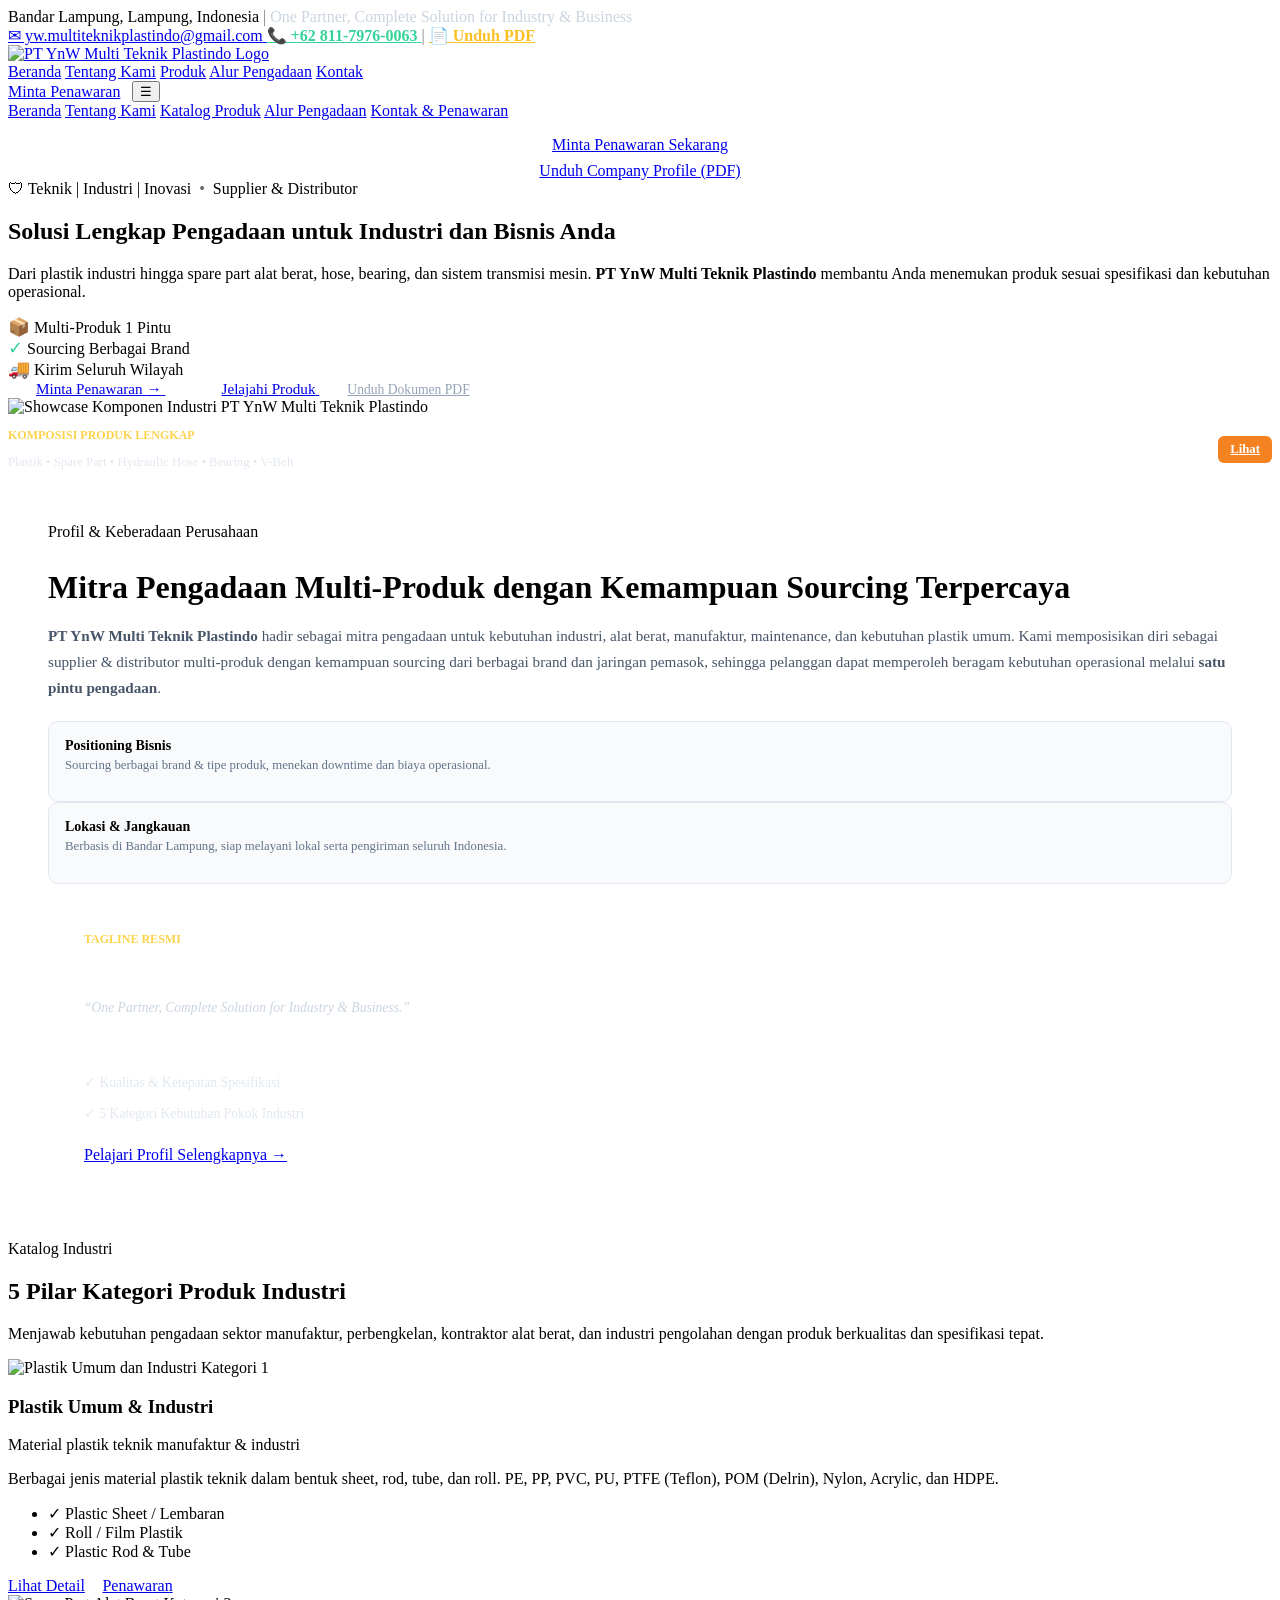
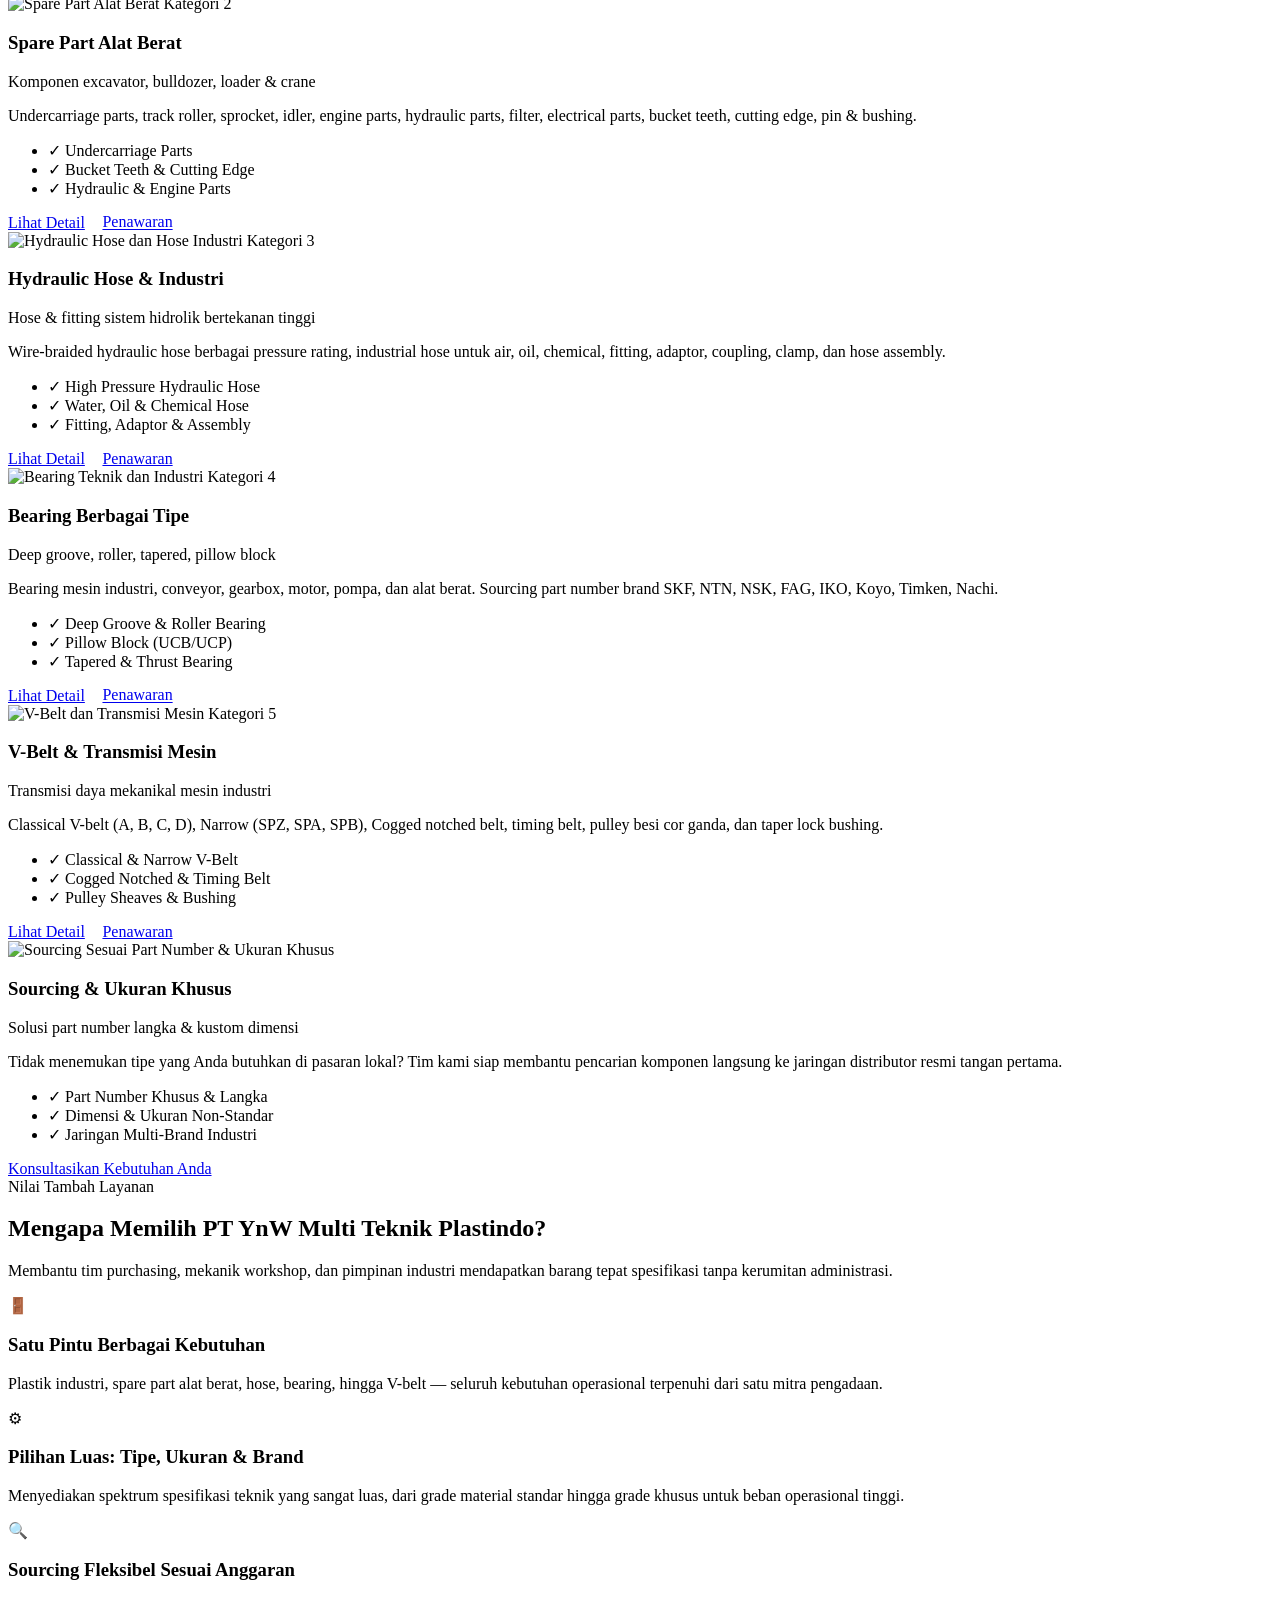
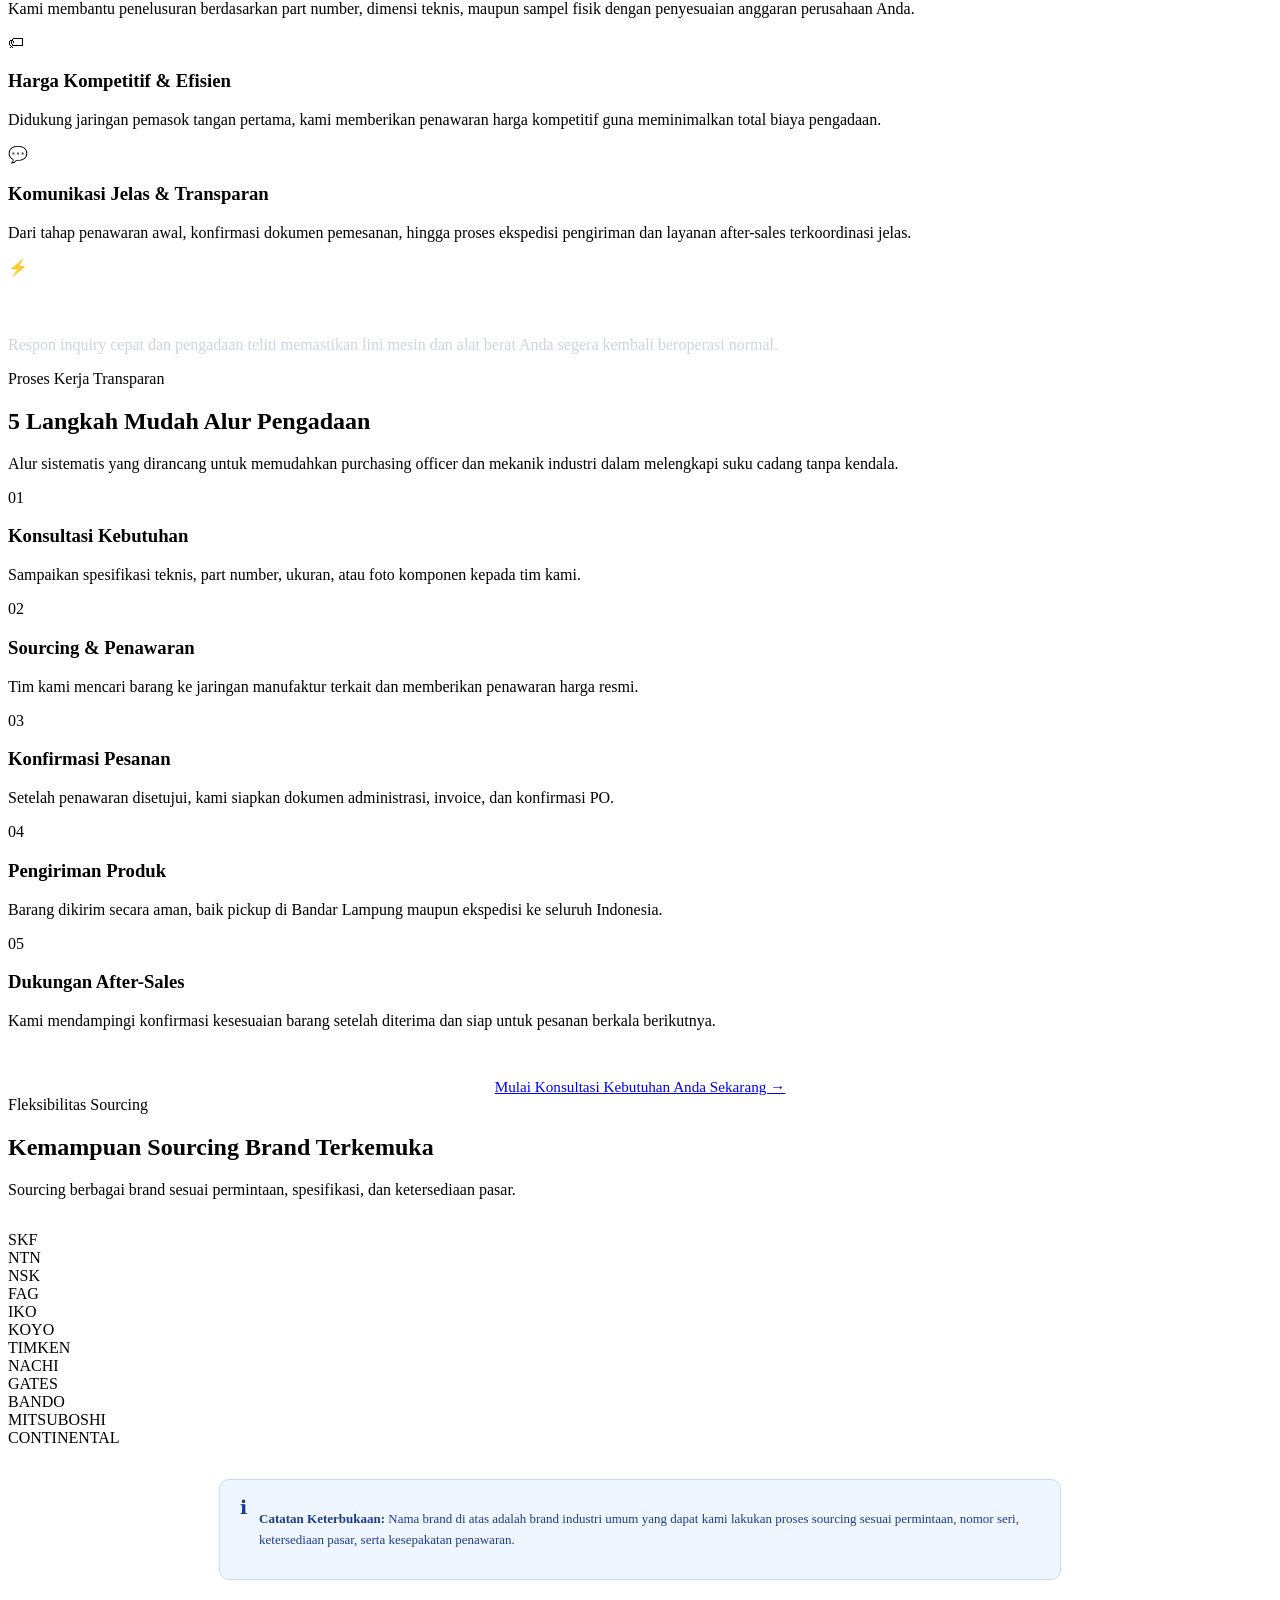
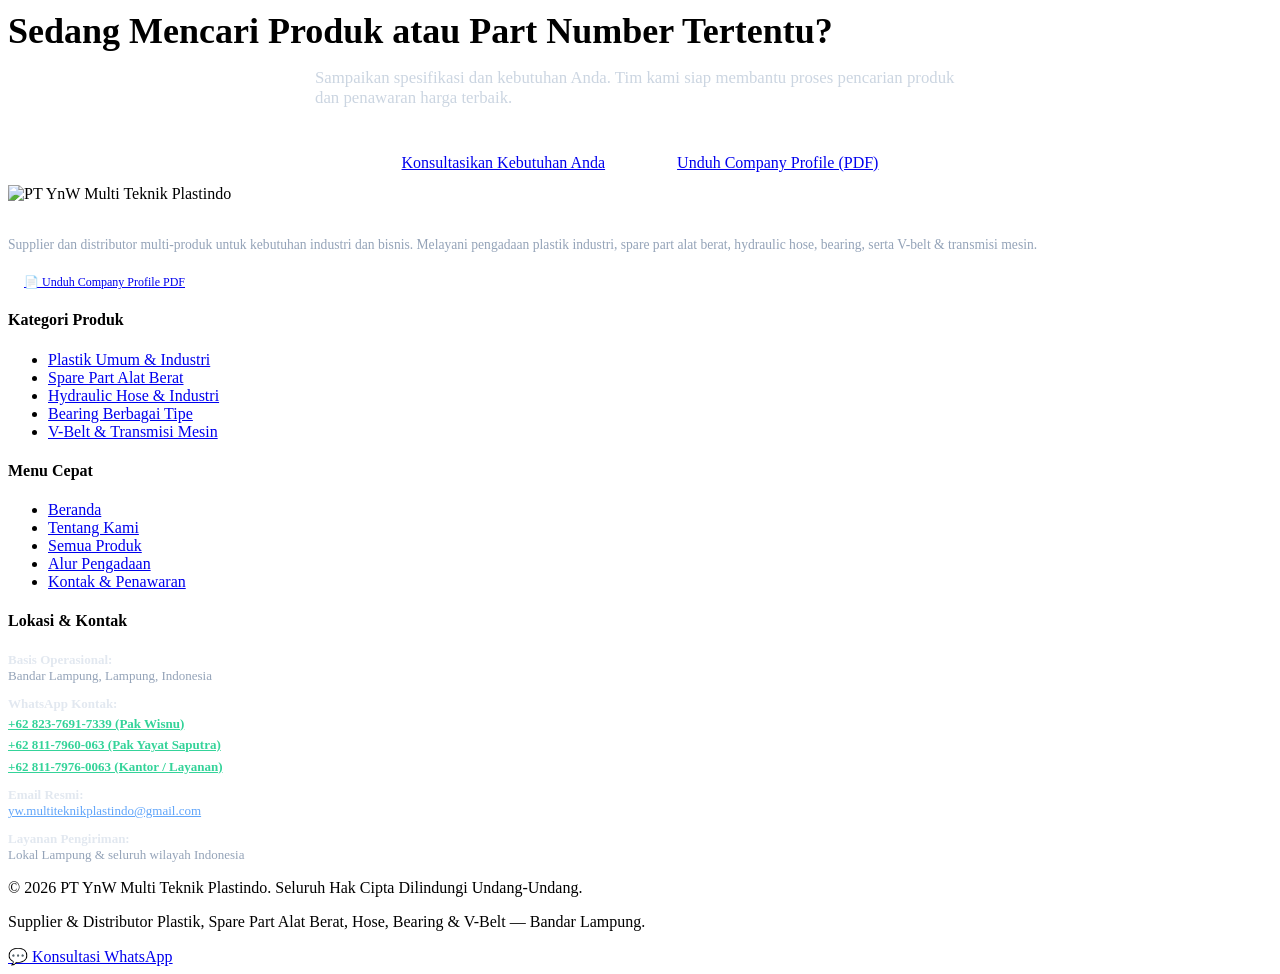
==== index.html @ d0133821 "Add files via upload" ====
<!DOCTYPE html>
<html lang="id">
<head>
  <meta charset="UTF-8">
  <meta name="viewport" content="width=device-width, initial-scale=1.0">
  <title>PT YnW Multi Teknik Plastindo | Supplier & Distributor Industri Bandar Lampung</title>
  <meta name="description" content="Supplier dan distributor terpercaya untuk plastik industri, spare part alat berat, hydraulic hose, bearing, dan V-belt transmisi mesin di Bandar Lampung, Lampung.">
  <meta name="keywords" content="Supplier industri Bandar Lampung, Distributor plastik industri Lampung, Supplier spare part alat berat, Hydraulic hose Lampung, Supplier bearing dan V-belt">
  
  <!-- Favicon -->
  <link rel="icon" href="favicon.ico" sizes="any">
  <link rel="icon" href="assets/images/icon.svg" type="image/svg+xml">
  <link rel="apple-touch-icon" href="assets/images/icon.png">
  
  <!-- Stylesheet -->
  <link rel="stylesheet" href="assets/css/styles.css">
</head>
<body>

  <!-- 1. Top Bar -->
  <div class="top-bar">
    <div class="container top-bar-content">
      <div class="top-bar-left">
        <span><span class="status-dot"></span>Bandar Lampung, Lampung, Indonesia</span>
        <span class="hide-sm" style="opacity: 0.5;">|</span>
        <span class="hide-sm" style="color: #CBD5E1;">One Partner, Complete Solution for Industry & Business</span>
      </div>
      <div class="top-bar-right">
        <a href="mailto:yw.multiteknikplastindo@gmail.com" class="top-link hide-sm">
          <span>✉ yw.multiteknikplastindo@gmail.com</span>
        </a>
        <a href="https://wa.me/6281179760063" target="_blank" rel="noopener noreferrer" class="top-link" style="color: #34D399; font-weight: 700;">
          <span>📞 +62 811-7976-0063</span>
        </a>
        <span style="opacity: 0.5;">|</span>
        <a href="company-profile.pdf" download class="top-link" style="color: #FBBF24; font-weight: 600;">
          <span>📄 Unduh PDF</span>
        </a>
      </div>
    </div>
  </div>

  <!-- 2. Main Header / Navigation -->
  <header class="header">
    <div class="container nav-content">
      <a href="index.html" class="nav-logo" aria-label="Beranda PT YnW Multi Teknik Plastindo">
        <img src="assets/images/logo.svg" alt="PT YnW Multi Teknik Plastindo Logo">
      </a>

      <nav class="nav-menu" aria-label="Navigasi Utama">
        <a href="index.html" class="nav-link active">Beranda</a>
        <a href="tentang-kami.html" class="nav-link">Tentang Kami</a>
        <a href="produk.html" class="nav-link">Produk</a>
        <a href="#alur-pengadaan" class="nav-link">Alur Pengadaan</a>
        <a href="kontak.html" class="nav-link">Kontak</a>
      </nav>

      <div style="display: flex; align-items: center; gap: 0.75rem;">
        <a href="kontak.html" class="btn-primary hide-sm">
          <span>Minta Penawaran</span>
        </a>
        <button id="hamburgerBtn" class="hamburger-btn" aria-label="Menu navigasi">
          ☰
        </button>
      </div>
    </div>

    <!-- Mobile Drawer -->
    <div id="mobileMenu" class="mobile-menu">
      <a href="index.html" class="mobile-nav-link">Beranda</a>
      <a href="tentang-kami.html" class="mobile-nav-link">Tentang Kami</a>
      <a href="produk.html" class="mobile-nav-link">Katalog Produk</a>
      <a href="#alur-pengadaan" class="mobile-nav-link">Alur Pengadaan</a>
      <a href="kontak.html" class="mobile-nav-link">Kontak & Penawaran</a>
      <div style="margin-top: 1rem; display: flex; flex-direction: column; gap: 0.5rem;">
        <a href="kontak.html" class="btn-primary" style="width: 100%; text-align: center;">Minta Penawaran Sekarang</a>
        <a href="company-profile.pdf" download class="btn-outline-dark" style="width: 100%; text-align: center;">Unduh Company Profile (PDF)</a>
      </div>
    </div>
  </header>

  <!-- 3. Hero Section -->
  <section class="hero">
    <div class="container hero-grid">
      <div>
        <div class="badge badge-amber">
          <span>🛡 Teknik | Industri | Inovasi</span>
          <span style="opacity: 0.6; margin: 0 4px;">•</span>
          <span>Supplier & Distributor</span>
        </div>

        <h1 class="hero-title">
          Solusi Lengkap Pengadaan untuk <span>Industri dan Bisnis</span> Anda
        </h1>

        <p class="hero-desc">
          Dari plastik industri hingga spare part alat berat, hose, bearing, dan sistem transmisi mesin. <strong>PT YnW Multi Teknik Plastindo</strong> membantu Anda menemukan produk sesuai spesifikasi dan kebutuhan operasional.
        </p>

        <div class="hero-features">
          <div class="feature-box">
            <span style="color: #F58220; font-size: 1.1rem;">📦</span>
            <span>Multi-Produk 1 Pintu</span>
          </div>
          <div class="feature-box">
            <span style="color: #34D399; font-size: 1.1rem;">✓</span>
            <span>Sourcing Berbagai Brand</span>
          </div>
          <div class="feature-box">
            <span style="color: #60A5FA; font-size: 1.1rem;">🚚</span>
            <span>Kirim Seluruh Wilayah</span>
          </div>
        </div>

        <div class="hero-btns">
          <a href="kontak.html" class="btn-primary" style="padding: 0.85rem 1.75rem; font-size: 0.95rem;">
            <span>Minta Penawaran</span>
            <span>→</span>
          </a>
          <a href="produk.html" class="btn-secondary" style="padding: 0.85rem 1.75rem; font-size: 0.95rem;">
            <span>Jelajahi Produk</span>
          </a>
          <a href="company-profile.pdf" download style="color: #94A3B8; font-size: 0.85rem; text-decoration: underline;">
            Unduh Dokumen PDF
          </a>
        </div>
      </div>

      <div>
        <div class="hero-image-box">
          <img src="assets/images/hero-composition.jpg" alt="Showcase Komponen Industri PT YnW Multi Teknik Plastindo">
          <div class="hero-caption">
            <div style="display: flex; justify-content: space-between; align-items: center;">
              <div>
                <p style="color: #FCD34D; font-size: 0.75rem; font-weight: 800; text-transform: uppercase;">Komposisi Produk Lengkap</p>
                <p style="color: #E2E8F0; font-size: 0.8rem; margin-top: 2px;">Plastik • Spare Part • Hydraulic Hose • Bearing • V-Belt</p>
              </div>
              <a href="produk.html" style="background-color: #F58220; color: #FFF; padding: 6px 12px; border-radius: 6px; font-weight: 700; font-size: 0.8rem;">Lihat</a>
            </div>
          </div>
        </div>
      </div>
    </div>
  </section>

  <!-- 4. Ringkasan Perusahaan -->
  <section class="section section-slate">
    <div class="container">
      <div style="background: #FFFFFF; border-radius: 16px; border: 1px solid var(--border-color); padding: 2.5rem; box-shadow: var(--shadow-sm);">
        <div class="grid-2" style="align-items: center;">
          <div>
            <div class="badge badge-blue" style="margin-bottom: 0.75rem;">
              <span>Profil & Keberadaan Perusahaan</span>
            </div>
            <h2 style="font-size: 2rem; font-weight: 800; color: var(--navy-main); line-height: 1.25; margin-bottom: 1rem;">
              Mitra Pengadaan Multi-Produk dengan Kemampuan Sourcing Terpercaya
            </h2>
            <p style="color: #475569; font-size: 0.95rem; line-height: 1.7; margin-bottom: 1.25rem;">
              <strong>PT YnW Multi Teknik Plastindo</strong> hadir sebagai mitra pengadaan untuk kebutuhan industri, alat berat, manufaktur, maintenance, dan kebutuhan plastik umum. Kami memposisikan diri sebagai supplier & distributor multi-produk dengan kemampuan sourcing dari berbagai brand dan jaringan pemasok, sehingga pelanggan dapat memperoleh beragam kebutuhan operasional melalui <strong>satu pintu pengadaan</strong>.
            </p>
            <div class="grid-2" style="gap: 1rem;">
              <div style="background: #F8FAFC; padding: 1rem; border-radius: 10px; border: 1px solid #E2E8F0;">
                <strong style="color: var(--navy-main); font-size: 0.875rem; display: block;">Positioning Bisnis</strong>
                <p style="font-size: 0.8rem; color: #64748B; margin-top: 4px;">Sourcing berbagai brand & tipe produk, menekan downtime dan biaya operasional.</p>
              </div>
              <div style="background: #F8FAFC; padding: 1rem; border-radius: 10px; border: 1px solid #E2E8F0;">
                <strong style="color: var(--navy-main); font-size: 0.875rem; display: block;">Lokasi & Jangkauan</strong>
                <p style="font-size: 0.8rem; color: #64748B; margin-top: 4px;">Berbasis di Bandar Lampung, siap melayani lokal serta pengiriman seluruh Indonesia.</p>
              </div>
            </div>
          </div>

          <div style="background: linear-gradient(135deg, var(--navy-main) 0%, var(--navy-dark) 100%); color: #FFFFFF; padding: 2.25rem; border-radius: 14px;">
            <p style="color: #FCD34D; font-size: 0.75rem; font-weight: 800; text-transform: uppercase;">Tagline Resmi</p>
            <h3 style="font-size: 1.5rem; font-weight: 900; margin: 0.5rem 0;">“Teknik | Industri | Inovasi”</h3>
            <p style="color: #CBD5E1; font-style: italic; font-size: 0.85rem; margin-bottom: 1.5rem;">“One Partner, Complete Solution for Industry & Business.”</p>
            
            <div style="border-top: 1px solid rgba(255,255,255,0.15); padding-top: 1.25rem; margin-bottom: 1.5rem;">
              <p style="font-size: 0.85rem; color: #E2E8F0; margin-bottom: 0.5rem;">✓ Kualitas & Ketepatan Spesifikasi</p>
              <p style="font-size: 0.85rem; color: #E2E8F0;">✓ 5 Kategori Kebutuhan Pokok Industri</p>
            </div>

            <a href="tentang-kami.html" class="btn-primary" style="width: 100%; text-align: center;">
              Pelajari Profil Selengkapnya →
            </a>
          </div>
        </div>
      </div>
    </div>
  </section>

  <!-- 5. 5 Kategori Produk -->
  <section class="section" id="kategori-produk">
    <div class="container">
      <div class="section-header">
        <div class="badge badge-orange">Katalog Industri</div>
        <h2 class="section-title">5 Pilar Kategori Produk Industri</h2>
        <p class="section-desc">
          Menjawab kebutuhan pengadaan sektor manufaktur, perbengkelan, kontraktor alat berat, dan industri pengolahan dengan produk berkualitas dan spesifikasi tepat.
        </p>
      </div>

      <div class="grid-3">
        <!-- 1. Plastik Industri -->
        <div class="product-card">
          <div>
            <div class="product-img">
              <img src="assets/images/plastik.png" alt="Plastik Umum dan Industri">
              <span class="product-badge">Kategori 1</span>
            </div>
            <div class="product-body">
              <h3 class="product-name">Plastik Umum & Industri</h3>
              <p class="product-tagline">Material plastik teknik manufaktur & industri</p>
              <p class="product-desc">Berbagai jenis material plastik teknik dalam bentuk sheet, rod, tube, dan roll. PE, PP, PVC, PU, PTFE (Teflon), POM (Delrin), Nylon, Acrylic, dan HDPE.</p>
              <ul class="product-list">
                <li><span>✓</span> Plastic Sheet / Lembaran</li>
                <li><span>✓</span> Roll / Film Plastik</li>
                <li><span>✓</span> Plastic Rod & Tube</li>
              </ul>
            </div>
          </div>
          <div class="product-footer">
            <a href="produk-plastik.html" class="btn-navy" style="flex: 1;">Lihat Detail</a>
            <a href="kontak.html?kategori=plastik" class="btn-primary" style="padding: 0.65rem 0.85rem;">Penawaran</a>
          </div>
        </div>

        <!-- 2. Spare Part Alat Berat -->
        <div class="product-card">
          <div>
            <div class="product-img">
              <img src="assets/images/spare-part.png" alt="Spare Part Alat Berat">
              <span class="product-badge">Kategori 2</span>
            </div>
            <div class="product-body">
              <h3 class="product-name">Spare Part Alat Berat</h3>
              <p class="product-tagline">Komponen excavator, bulldozer, loader & crane</p>
              <p class="product-desc">Undercarriage parts, track roller, sprocket, idler, engine parts, hydraulic parts, filter, electrical parts, bucket teeth, cutting edge, pin & bushing.</p>
              <ul class="product-list">
                <li><span>✓</span> Undercarriage Parts</li>
                <li><span>✓</span> Bucket Teeth & Cutting Edge</li>
                <li><span>✓</span> Hydraulic & Engine Parts</li>
              </ul>
            </div>
          </div>
          <div class="product-footer">
            <a href="produk-spare-part.html" class="btn-navy" style="flex: 1;">Lihat Detail</a>
            <a href="kontak.html?kategori=spare-part" class="btn-primary" style="padding: 0.65rem 0.85rem;">Penawaran</a>
          </div>
        </div>

        <!-- 3. Hydraulic Hose & Hose Industri -->
        <div class="product-card">
          <div>
            <div class="product-img">
              <img src="assets/images/hydraulic-hose.png" alt="Hydraulic Hose dan Hose Industri">
              <span class="product-badge">Kategori 3</span>
            </div>
            <div class="product-body">
              <h3 class="product-name">Hydraulic Hose & Industri</h3>
              <p class="product-tagline">Hose & fitting sistem hidrolik bertekanan tinggi</p>
              <p class="product-desc">Wire-braided hydraulic hose berbagai pressure rating, industrial hose untuk air, oil, chemical, fitting, adaptor, coupling, clamp, dan hose assembly.</p>
              <ul class="product-list">
                <li><span>✓</span> High Pressure Hydraulic Hose</li>
                <li><span>✓</span> Water, Oil & Chemical Hose</li>
                <li><span>✓</span> Fitting, Adaptor & Assembly</li>
              </ul>
            </div>
          </div>
          <div class="product-footer">
            <a href="produk-hydraulic-hose.html" class="btn-navy" style="flex: 1;">Lihat Detail</a>
            <a href="kontak.html?kategori=hydraulic-hose" class="btn-primary" style="padding: 0.65rem 0.85rem;">Penawaran</a>
          </div>
        </div>

        <!-- 4. Bearing -->
        <div class="product-card">
          <div>
            <div class="product-img">
              <img src="assets/images/bearing.png" alt="Bearing Teknik dan Industri">
              <span class="product-badge">Kategori 4</span>
            </div>
            <div class="product-body">
              <h3 class="product-name">Bearing Berbagai Tipe</h3>
              <p class="product-tagline">Deep groove, roller, tapered, pillow block</p>
              <p class="product-desc">Bearing mesin industri, conveyor, gearbox, motor, pompa, dan alat berat. Sourcing part number brand SKF, NTN, NSK, FAG, IKO, Koyo, Timken, Nachi.</p>
              <ul class="product-list">
                <li><span>✓</span> Deep Groove & Roller Bearing</li>
                <li><span>✓</span> Pillow Block (UCB/UCP)</li>
                <li><span>✓</span> Tapered & Thrust Bearing</li>
              </ul>
            </div>
          </div>
          <div class="product-footer">
            <a href="produk-bearing.html" class="btn-navy" style="flex: 1;">Lihat Detail</a>
            <a href="kontak.html?kategori=bearing" class="btn-primary" style="padding: 0.65rem 0.85rem;">Penawaran</a>
          </div>
        </div>

        <!-- 5. V-Belt & Transmisi Mesin -->
        <div class="product-card">
          <div>
            <div class="product-img">
              <img src="assets/images/v-belt.png" alt="V-Belt dan Transmisi Mesin">
              <span class="product-badge">Kategori 5</span>
            </div>
            <div class="product-body">
              <h3 class="product-name">V-Belt & Transmisi Mesin</h3>
              <p class="product-tagline">Transmisi daya mekanikal mesin industri</p>
              <p class="product-desc">Classical V-belt (A, B, C, D), Narrow (SPZ, SPA, SPB), Cogged notched belt, timing belt, pulley besi cor ganda, dan taper lock bushing.</p>
              <ul class="product-list">
                <li><span>✓</span> Classical & Narrow V-Belt</li>
                <li><span>✓</span> Cogged Notched & Timing Belt</li>
                <li><span>✓</span> Pulley Sheaves & Bushing</li>
              </ul>
            </div>
          </div>
          <div class="product-footer">
            <a href="produk-v-belt.html" class="btn-navy" style="flex: 1;">Lihat Detail</a>
            <a href="kontak.html?kategori=v-belt" class="btn-primary" style="padding: 0.65rem 0.85rem;">Penawaran</a>
          </div>
        </div>

        <!-- 6. Layanan Khusus: Sourcing & Custom Order -->
        <div class="product-card" style="border: 2px solid var(--orange-main);">
          <div>
            <div class="product-img">
              <img src="assets/images/hero-composition.jpg" alt="Sourcing Sesuai Part Number & Ukuran Khusus">
              <span class="product-badge" style="background-color: var(--orange-main); color: #FFFFFF;">Layanan Khusus</span>
            </div>
            <div class="product-body">
              <h3 class="product-name">Sourcing & Ukuran Khusus</h3>
              <p class="product-tagline">Solusi part number langka & kustom dimensi</p>
              <p class="product-desc">Tidak menemukan tipe yang Anda butuhkan di pasaran lokal? Tim kami siap membantu pencarian komponen langsung ke jaringan distributor resmi tangan pertama.</p>
              <ul class="product-list">
                <li><span>✓</span> Part Number Khusus & Langka</li>
                <li><span>✓</span> Dimensi & Ukuran Non-Standar</li>
                <li><span>✓</span> Jaringan Multi-Brand Industri</li>
              </ul>
            </div>
          </div>
          <div class="product-footer">
            <a href="kontak.html" class="btn-primary" style="flex: 1; text-align: center; justify-content: center;">Konsultasikan Kebutuhan Anda</a>
          </div>
        </div>
      </div>
    </div>
  </section>

  <!-- 6. Mengapa Memilih Kami -->
  <section class="section section-slate" id="keunggulan">
    <div class="container">
      <div class="section-header">
        <div class="badge badge-blue">Nilai Tambah Layanan</div>
        <h2 class="section-title">Mengapa Memilih PT YnW Multi Teknik Plastindo?</h2>
        <p class="section-desc">Membantu tim purchasing, mekanik workshop, dan pimpinan industri mendapatkan barang tepat spesifikasi tanpa kerumitan administrasi.</p>
      </div>

      <div class="grid-3">
        <div class="adv-card">
          <div class="adv-icon">🚪</div>
          <h3 class="adv-title">Satu Pintu Berbagai Kebutuhan</h3>
          <p class="adv-desc">Plastik industri, spare part alat berat, hose, bearing, hingga V-belt — seluruh kebutuhan operasional terpenuhi dari satu mitra pengadaan.</p>
        </div>

        <div class="adv-card">
          <div class="adv-icon">⚙</div>
          <h3 class="adv-title">Pilihan Luas: Tipe, Ukuran & Brand</h3>
          <p class="adv-desc">Menyediakan spektrum spesifikasi teknik yang sangat luas, dari grade material standar hingga grade khusus untuk beban operasional tinggi.</p>
        </div>

        <div class="adv-card">
          <div class="adv-icon">🔍</div>
          <h3 class="adv-title">Sourcing Fleksibel Sesuai Anggaran</h3>
          <p class="adv-desc">Kami membantu penelusuran berdasarkan part number, dimensi teknis, maupun sampel fisik dengan penyesuaian anggaran perusahaan Anda.</p>
        </div>

        <div class="adv-card">
          <div class="adv-icon">🏷</div>
          <h3 class="adv-title">Harga Kompetitif & Efisien</h3>
          <p class="adv-desc">Didukung jaringan pemasok tangan pertama, kami memberikan penawaran harga kompetitif guna meminimalkan total biaya pengadaan.</p>
        </div>

        <div class="adv-card">
          <div class="adv-icon">💬</div>
          <h3 class="adv-title">Komunikasi Jelas & Transparan</h3>
          <p class="adv-desc">Dari tahap penawaran awal, konfirmasi dokumen pemesanan, hingga proses ekspedisi pengiriman dan layanan after-sales terkoordinasi jelas.</p>
        </div>

        <div class="adv-card" style="background: var(--navy-main); color: #FFF;">
          <div class="adv-icon" style="background: rgba(255,255,255,0.15); color: #FCD34D;">⚡</div>
          <h3 class="adv-title" style="color: #FFF;">Menekan Downtime Mesin</h3>
          <p class="adv-desc" style="color: #CBD5E1;">Respon inquiry cepat dan pengadaan teliti memastikan lini mesin dan alat berat Anda segera kembali beroperasi normal.</p>
        </div>
      </div>
    </div>
  </section>

  <!-- 7. Alur Pengadaan -->
  <section class="section" id="alur-pengadaan">
    <div class="container">
      <div class="section-header">
        <div class="badge badge-amber">Proses Kerja Transparan</div>
        <h2 class="section-title">5 Langkah Mudah Alur Pengadaan</h2>
        <p class="section-desc">Alur sistematis yang dirancang untuk memudahkan purchasing officer dan mekanik industri dalam melengkapi suku cadang tanpa kendala.</p>
      </div>

      <div class="grid-5">
        <div class="step-card">
          <div class="step-num">01</div>
          <h3 class="step-title">Konsultasi Kebutuhan</h3>
          <p class="step-desc">Sampaikan spesifikasi teknis, part number, ukuran, atau foto komponen kepada tim kami.</p>
        </div>

        <div class="step-card">
          <div class="step-num">02</div>
          <h3 class="step-title">Sourcing & Penawaran</h3>
          <p class="step-desc">Tim kami mencari barang ke jaringan manufaktur terkait dan memberikan penawaran harga resmi.</p>
        </div>

        <div class="step-card">
          <div class="step-num">03</div>
          <h3 class="step-title">Konfirmasi Pesanan</h3>
          <p class="step-desc">Setelah penawaran disetujui, kami siapkan dokumen administrasi, invoice, dan konfirmasi PO.</p>
        </div>

        <div class="step-card">
          <div class="step-num">04</div>
          <h3 class="step-title">Pengiriman Produk</h3>
          <p class="step-desc">Barang dikirim secara aman, baik pickup di Bandar Lampung maupun ekspedisi ke seluruh Indonesia.</p>
        </div>

        <div class="step-card">
          <div class="step-num">05</div>
          <h3 class="step-title">Dukungan After-Sales</h3>
          <p class="step-desc">Kami mendampingi konfirmasi kesesuaian barang setelah diterima dan siap untuk pesanan berkala berikutnya.</p>
        </div>
      </div>

      <div style="text-align: center; margin-top: 3rem;">
        <a href="kontak.html" class="btn-navy" style="padding: 0.85rem 1.75rem; font-size: 0.95rem;">
          Mulai Konsultasi Kebutuhan Anda Sekarang →
        </a>
      </div>
    </div>
  </section>

  <!-- 8. Brand Sourcing Section -->
  <section class="section section-slate">
    <div class="container">
      <div class="section-header" style="margin-bottom: 2rem;">
        <div class="badge badge-orange">Fleksibilitas Sourcing</div>
        <h2 class="section-title">Kemampuan Sourcing Brand Terkemuka</h2>
        <p class="section-desc">Sourcing berbagai brand sesuai permintaan, spesifikasi, dan ketersediaan pasar.</p>
      </div>

      <div class="grid-6">
        <div class="brand-badge">SKF</div>
        <div class="brand-badge">NTN</div>
        <div class="brand-badge">NSK</div>
        <div class="brand-badge">FAG</div>
        <div class="brand-badge">IKO</div>
        <div class="brand-badge">KOYO</div>
        <div class="brand-badge">TIMKEN</div>
        <div class="brand-badge">NACHI</div>
        <div class="brand-badge">GATES</div>
        <div class="brand-badge">BANDO</div>
        <div class="brand-badge">MITSUBOSHI</div>
        <div class="brand-badge">CONTINENTAL</div>
      </div>

      <div style="max-width: 800px; margin: 2rem auto 0 auto; background: #EFF6FF; border: 1px solid #BFDBFE; padding: 1rem 1.25rem; border-radius: 10px; font-size: 0.8125rem; color: #1E3A8A; display: flex; gap: 0.75rem; align-items: flex-start;">
        <span style="font-size: 1.2rem;">ℹ</span>
        <p style="line-height: 1.6;"><strong>Catatan Keterbukaan:</strong> Nama brand di atas adalah brand industri umum yang dapat kami lakukan proses sourcing sesuai permintaan, nomor seri, ketersediaan pasar, serta kesepakatan penawaran.</p>
      </div>
    </div>
  </section>

  <!-- 9. CTA Penutup -->
  <section class="section">
    <div class="container">
      <div class="cta-banner">
        <h2 style="font-size: 2.25rem; font-weight: 800; margin-bottom: 1rem;">Sedang Mencari Produk atau Part Number Tertentu?</h2>
        <p style="font-size: 1.05rem; color: #CBD5E1; max-width: 650px; margin: 0 auto 2rem auto;">
          Sampaikan spesifikasi dan kebutuhan Anda. Tim kami siap membantu proses pencarian produk dan penawaran harga terbaik.
        </p>
        <div style="display: flex; justify-content: center; gap: 1rem; flex-wrap: wrap;">
          <a href="kontak.html" class="btn-primary" style="padding: 0.85rem 1.75rem;">Konsultasikan Kebutuhan Anda</a>
          <a href="company-profile.pdf" download class="btn-secondary" style="padding: 0.85rem 1.75rem;">Unduh Company Profile (PDF)</a>
        </div>
      </div>
    </div>
  </section>

  <!-- 10. Footer -->
  <footer class="footer">
    <div class="container">
      <div class="footer-grid">
        <div>
          <img src="assets/images/logo-white.svg" alt="PT YnW Multi Teknik Plastindo" style="height: 42px; margin-bottom: 1rem;">
          <p style="font-size: 0.85rem; color: #94A3B8; line-height: 1.7; margin-bottom: 1rem;">
            Supplier dan distributor multi-produk untuk kebutuhan industri dan bisnis. Melayani pengadaan plastik industri, spare part alat berat, hydraulic hose, bearing, serta V-belt & transmisi mesin.
          </p>
          <a href="company-profile.pdf" download class="btn-secondary" style="font-size: 0.75rem; padding: 0.5rem 1rem;">
            📄 Unduh Company Profile PDF
          </a>
        </div>

        <div>
          <h4 class="footer-col-title">Kategori Produk</h4>
          <ul class="footer-links">
            <li><a href="produk-plastik.html">Plastik Umum & Industri</a></li>
            <li><a href="produk-spare-part.html">Spare Part Alat Berat</a></li>
            <li><a href="produk-hydraulic-hose.html">Hydraulic Hose & Industri</a></li>
            <li><a href="produk-bearing.html">Bearing Berbagai Tipe</a></li>
            <li><a href="produk-v-belt.html">V-Belt & Transmisi Mesin</a></li>
          </ul>
        </div>

        <div>
          <h4 class="footer-col-title">Menu Cepat</h4>
          <ul class="footer-links">
            <li><a href="index.html">Beranda</a></li>
            <li><a href="tentang-kami.html">Tentang Kami</a></li>
            <li><a href="produk.html">Semua Produk</a></li>
            <li><a href="#alur-pengadaan">Alur Pengadaan</a></li>
            <li><a href="kontak.html">Kontak & Penawaran</a></li>
          </ul>
        </div>

        <div>
          <h4 class="footer-col-title">Lokasi & Kontak</h4>
          <div style="font-size: 0.8125rem; color: #94A3B8; display: flex; flex-direction: column; gap: 0.75rem;">
            <div>
              <strong style="color: #E2E8F0; display: block;">Basis Operasional:</strong>
              <span>Bandar Lampung, Lampung, Indonesia</span>
            </div>
            <div>
              <strong style="color: #E2E8F0; display: block; margin-bottom: 0.25rem;">WhatsApp Kontak:</strong>
              <div style="display: flex; flex-direction: column; gap: 0.35rem;">
                <a href="https://wa.me/6282376917339" target="_blank" rel="noopener noreferrer" style="color: #34D399; font-weight: 700;">+62 823-7691-7339 (Pak Wisnu)</a>
                <a href="https://wa.me/628117960063" target="_blank" rel="noopener noreferrer" style="color: #34D399; font-weight: 700;">+62 811-7960-063 (Pak Yayat Saputra)</a>
                <a href="https://wa.me/6281179760063" target="_blank" rel="noopener noreferrer" style="color: #34D399; font-weight: 700;">+62 811-7976-0063 (Kantor / Layanan)</a>
              </div>
            </div>
            <div>
              <strong style="color: #E2E8F0; display: block;">Email Resmi:</strong>
              <a href="mailto:yw.multiteknikplastindo@gmail.com" style="color: #60A5FA;">yw.multiteknikplastindo@gmail.com</a>
            </div>
            <div>
              <strong style="color: #E2E8F0; display: block;">Layanan Pengiriman:</strong>
              <span>Lokal Lampung & seluruh wilayah Indonesia</span>
            </div>
          </div>
        </div>
      </div>

      <div class="footer-bottom">
        <p>&copy; <span id="currentYear">2026</span> PT YnW Multi Teknik Plastindo. Seluruh Hak Cipta Dilindungi Undang-Undang.</p>
        <p>Supplier & Distributor Plastik, Spare Part Alat Berat, Hose, Bearing & V-Belt — Bandar Lampung.</p>
      </div>
    </div>
  </footer>

  <!-- 11. Floating WhatsApp Button -->
  <a href="https://wa.me/6281179760063?text=Halo%20PT%20YnW%20Multi%20Teknik%20Plastindo%2C%20saya%20ingin%20berkonsultasi%20mengenai%20kebutuhan%20produk%20industri." target="_blank" rel="noopener noreferrer" class="whatsapp-float" aria-label="Konsultasi WhatsApp">
    <span>💬</span>
    <span>Konsultasi WhatsApp</span>
  </a>

  <!-- Main JavaScript -->
  <script src="assets/js/main.js"></script>
</body>
</html>
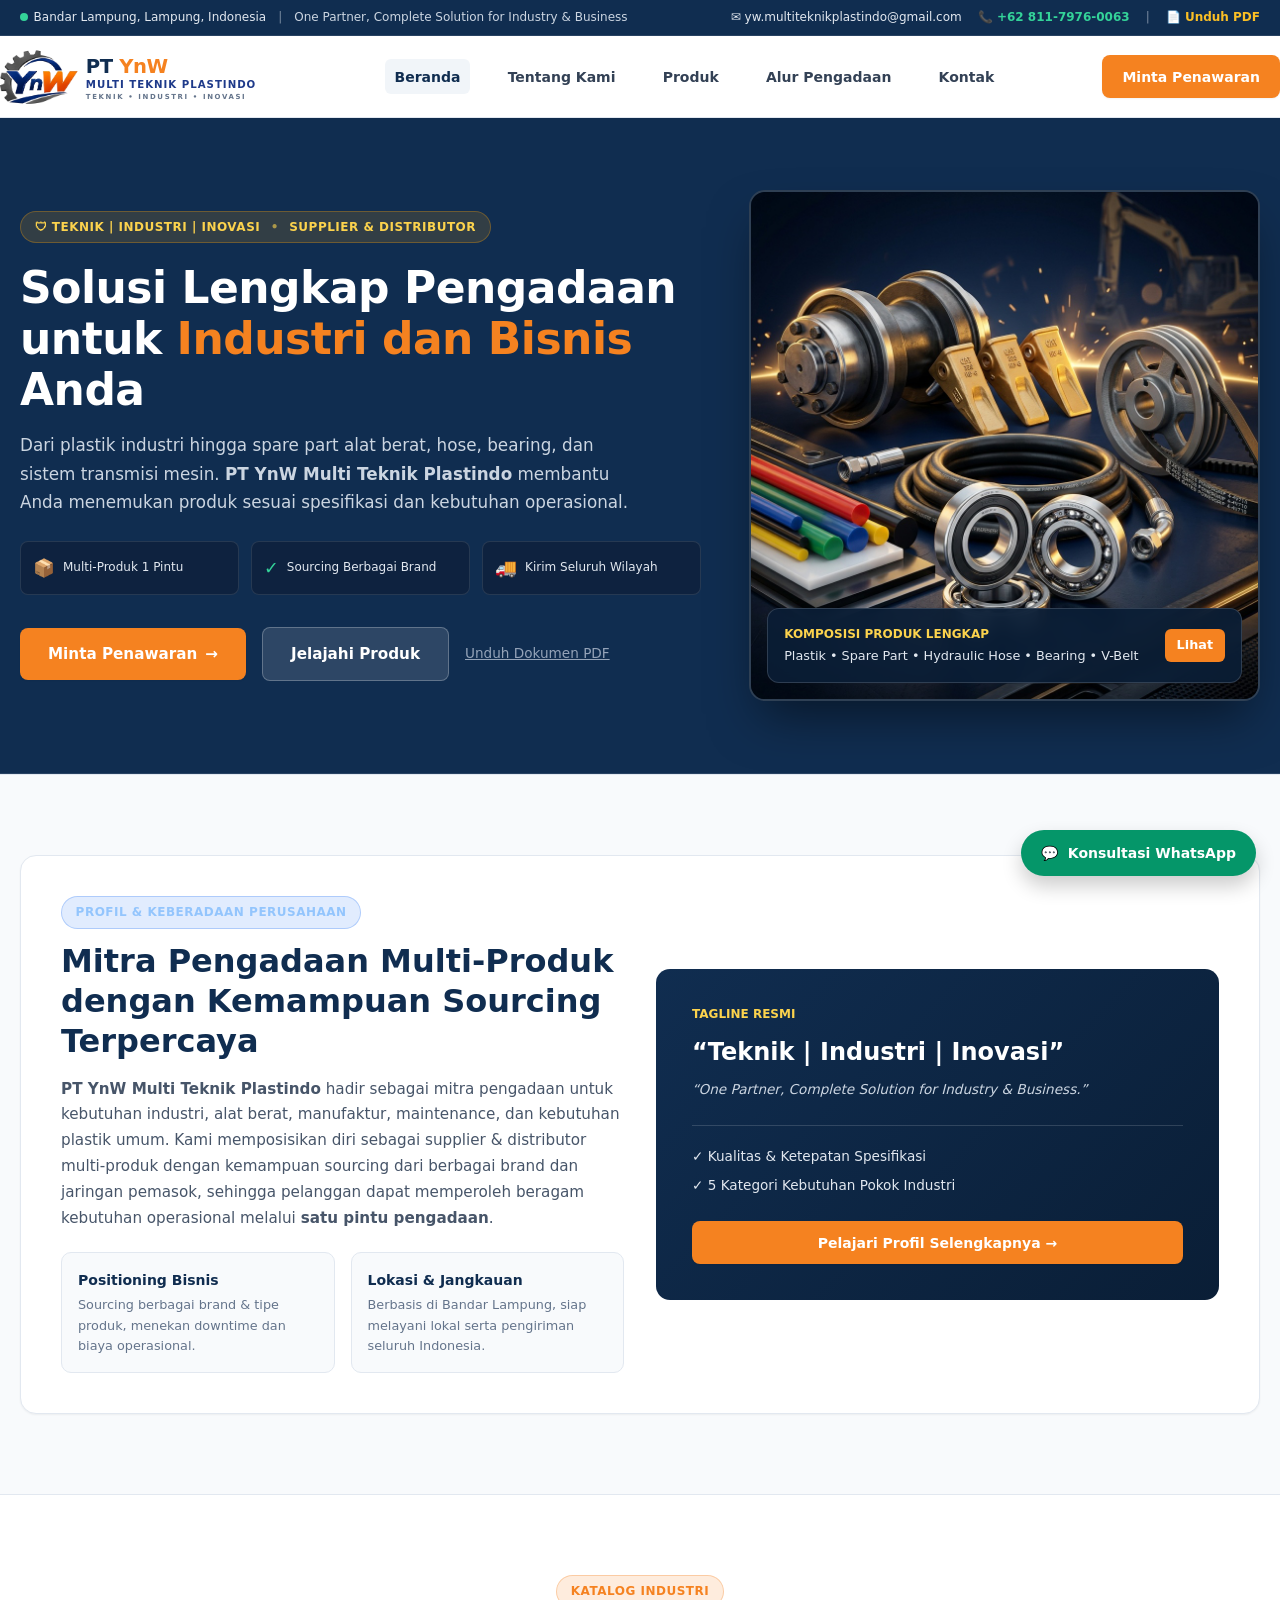
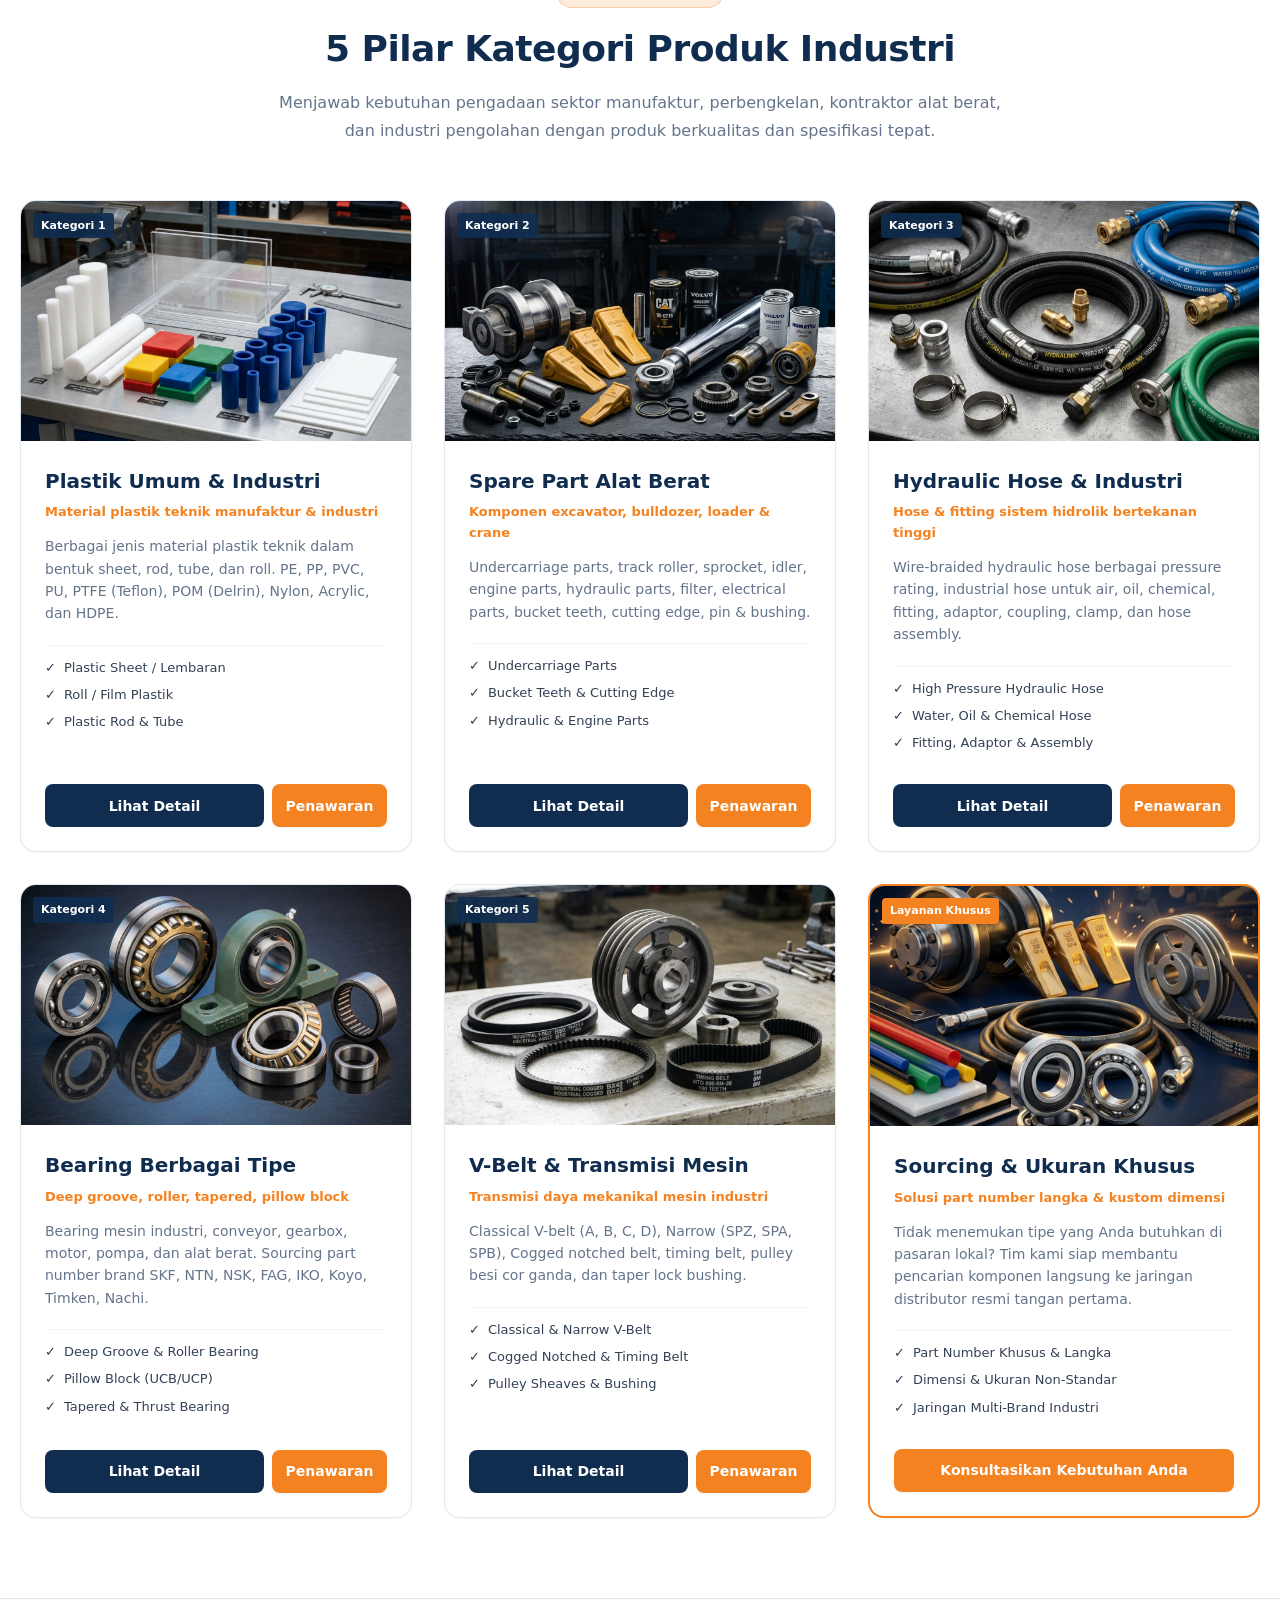
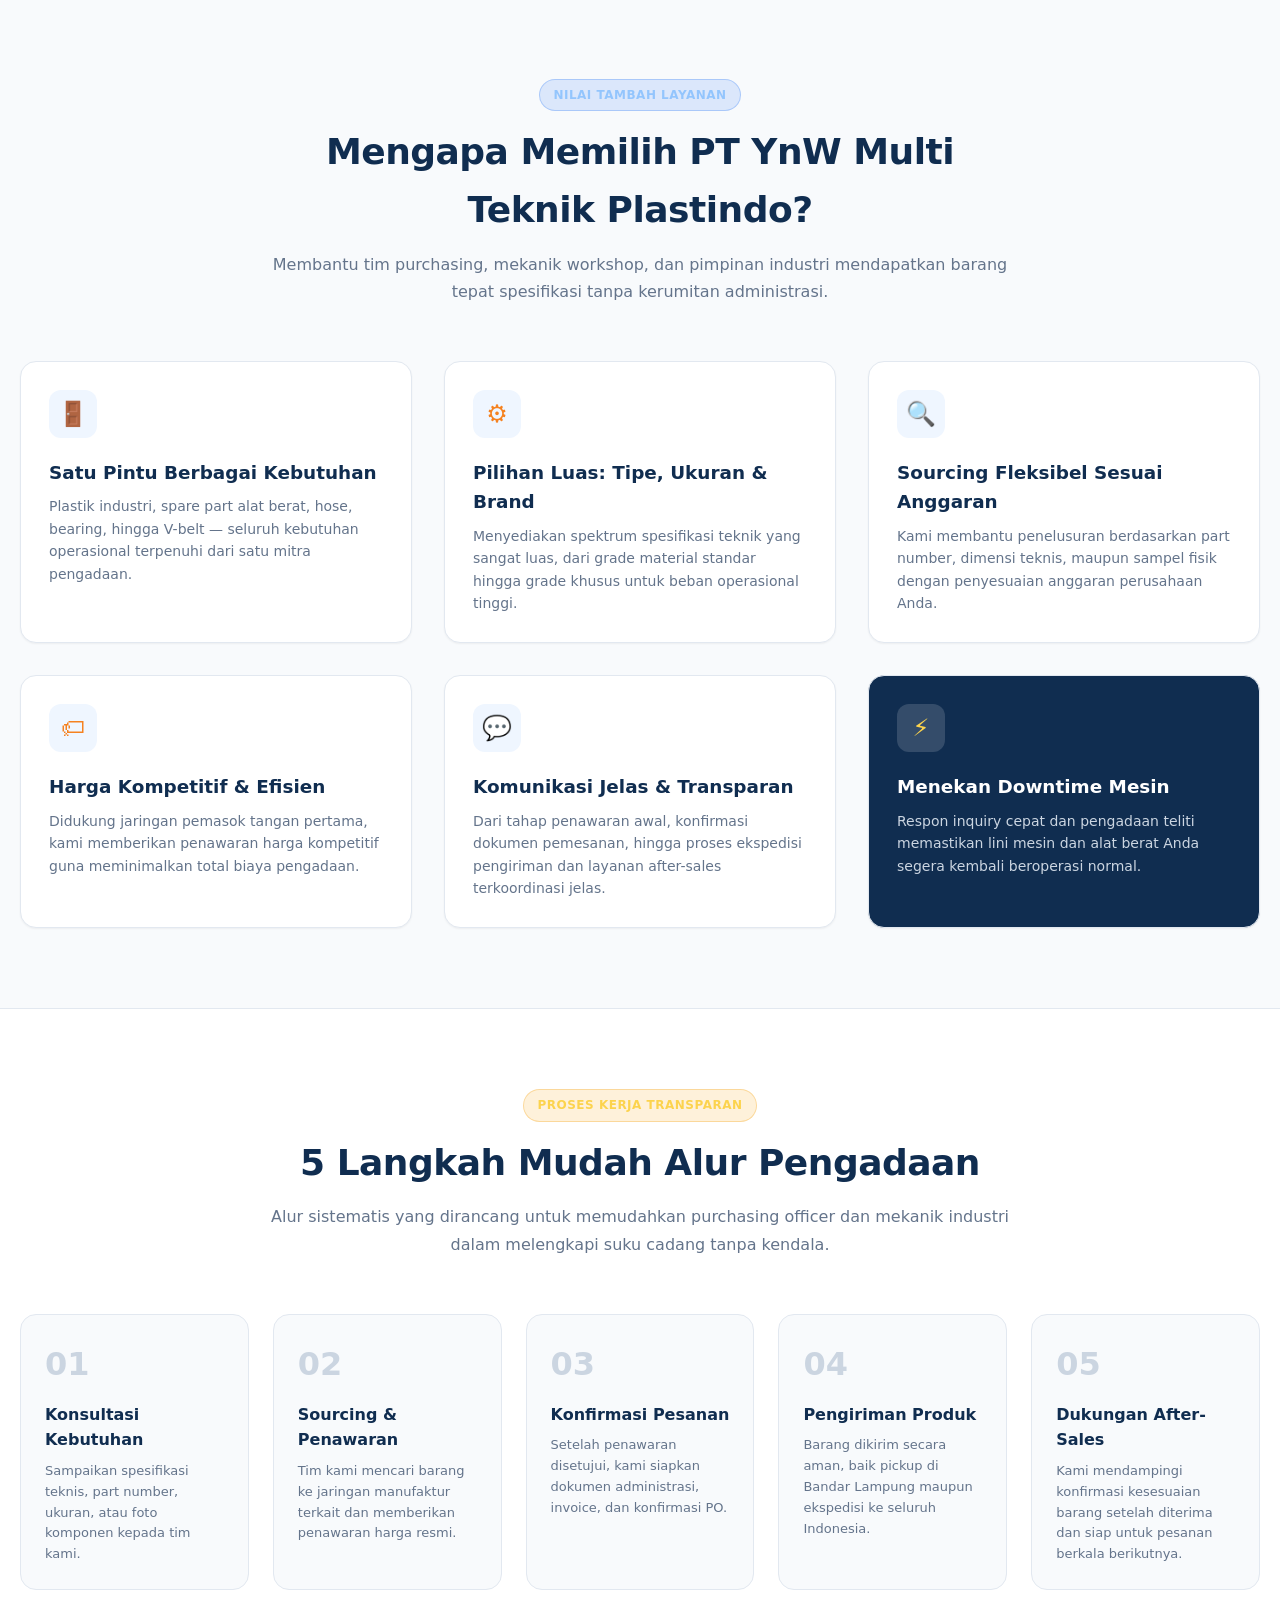
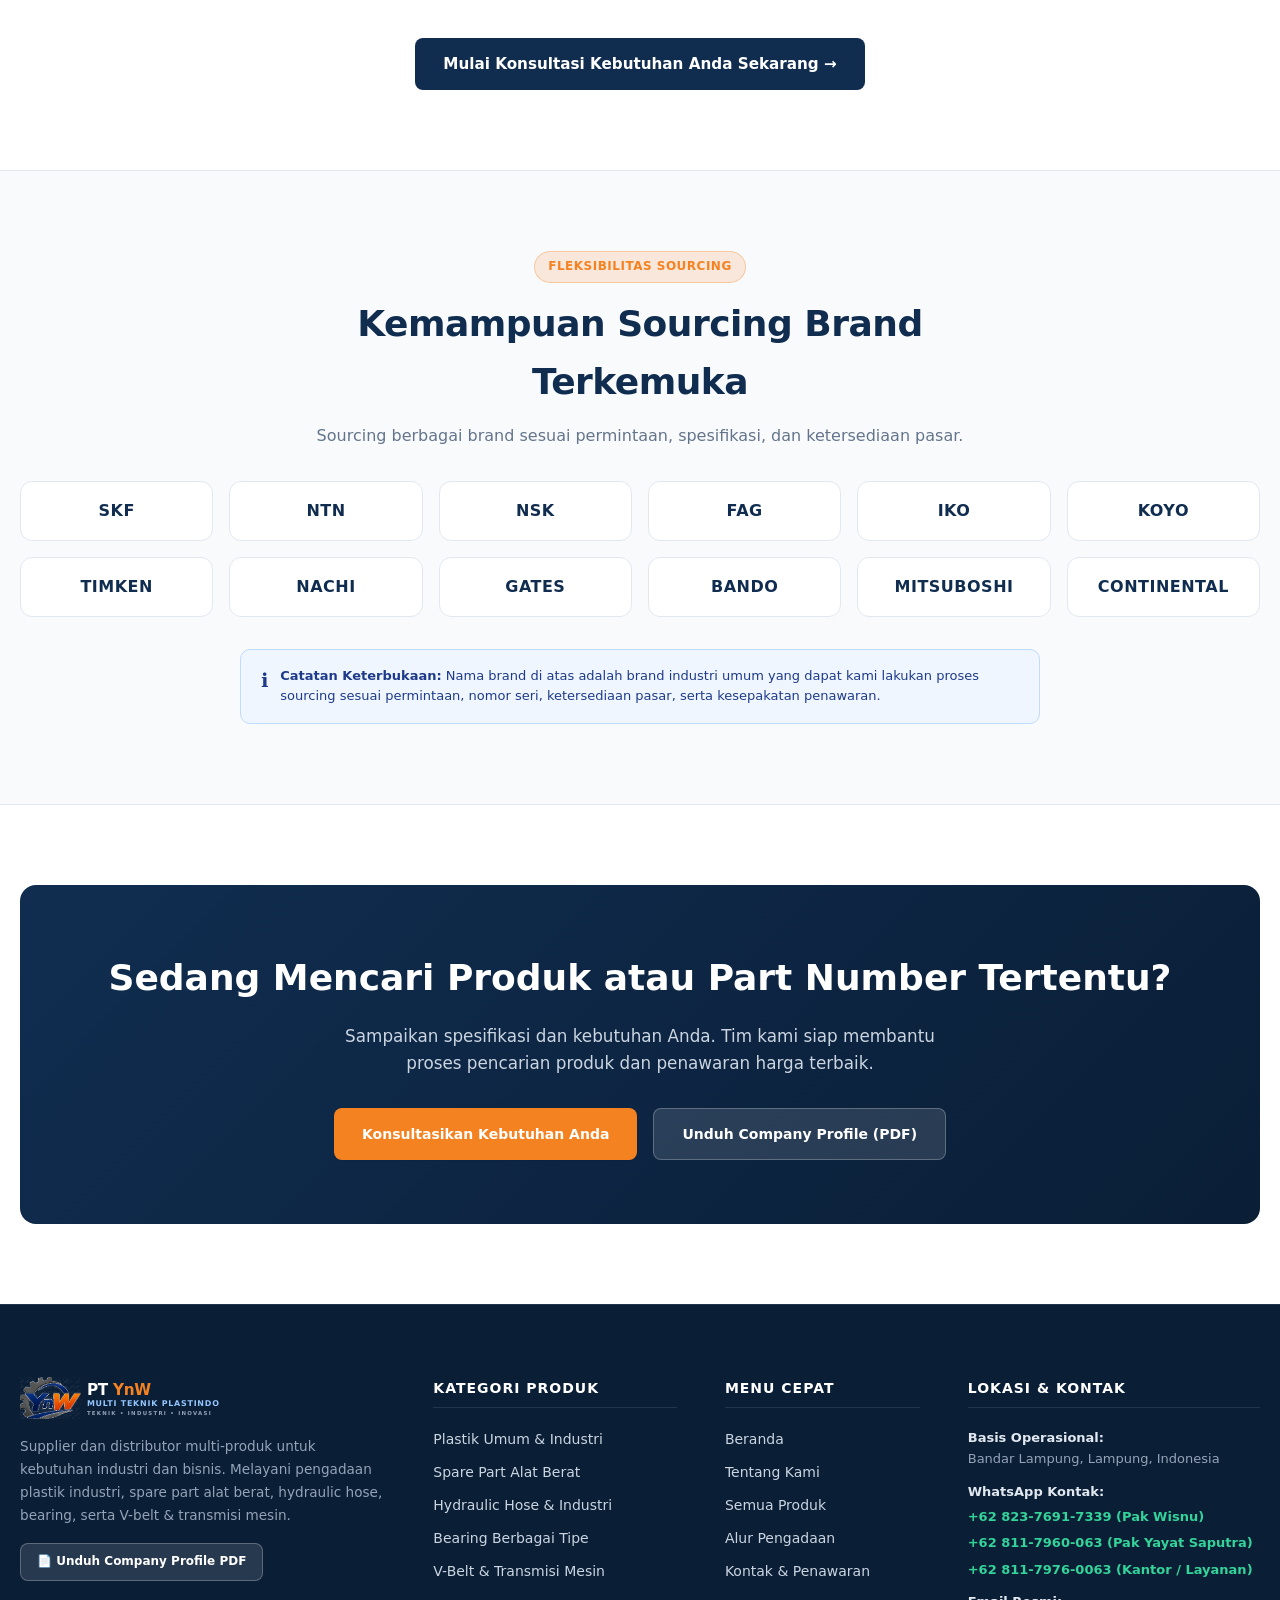
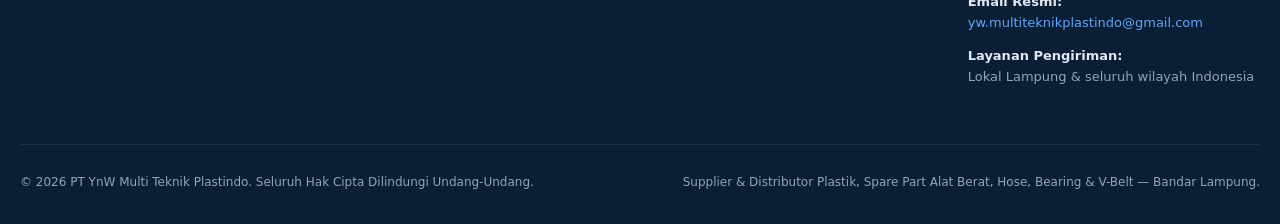
==== commit 8addb769: "Add files via upload" ====
--- a/index.html
+++ b/index.html
@@ -43,20 +43,20 @@
   <!-- 2. Main Header / Navigation -->
   <header class="header">
     <div class="container nav-content">
-      <a href="index.html" class="nav-logo" aria-label="Beranda PT YnW Multi Teknik Plastindo">
+      <a href="./" class="nav-logo" aria-label="Beranda PT YnW Multi Teknik Plastindo">
         <img src="assets/images/logo.svg" alt="PT YnW Multi Teknik Plastindo Logo">
       </a>
 
       <nav class="nav-menu" aria-label="Navigasi Utama">
-        <a href="index.html" class="nav-link active">Beranda</a>
-        <a href="tentang-kami.html" class="nav-link">Tentang Kami</a>
-        <a href="produk.html" class="nav-link">Produk</a>
+        <a href="./" class="nav-link active">Beranda</a>
+        <a href="tentang-kami" class="nav-link">Tentang Kami</a>
+        <a href="produk" class="nav-link">Produk</a>
         <a href="#alur-pengadaan" class="nav-link">Alur Pengadaan</a>
-        <a href="kontak.html" class="nav-link">Kontak</a>
+        <a href="kontak" class="nav-link">Kontak</a>
       </nav>
 
       <div style="display: flex; align-items: center; gap: 0.75rem;">
-        <a href="kontak.html" class="btn-primary hide-sm">
+        <a href="kontak" class="btn-primary hide-sm">
           <span>Minta Penawaran</span>
         </a>
         <button id="hamburgerBtn" class="hamburger-btn" aria-label="Menu navigasi">
@@ -67,13 +67,13 @@
 
     <!-- Mobile Drawer -->
     <div id="mobileMenu" class="mobile-menu">
-      <a href="index.html" class="mobile-nav-link">Beranda</a>
-      <a href="tentang-kami.html" class="mobile-nav-link">Tentang Kami</a>
-      <a href="produk.html" class="mobile-nav-link">Katalog Produk</a>
+      <a href="./" class="mobile-nav-link">Beranda</a>
+      <a href="tentang-kami" class="mobile-nav-link">Tentang Kami</a>
+      <a href="produk" class="mobile-nav-link">Katalog Produk</a>
       <a href="#alur-pengadaan" class="mobile-nav-link">Alur Pengadaan</a>
-      <a href="kontak.html" class="mobile-nav-link">Kontak & Penawaran</a>
+      <a href="kontak" class="mobile-nav-link">Kontak & Penawaran</a>
       <div style="margin-top: 1rem; display: flex; flex-direction: column; gap: 0.5rem;">
-        <a href="kontak.html" class="btn-primary" style="width: 100%; text-align: center;">Minta Penawaran Sekarang</a>
+        <a href="kontak" class="btn-primary" style="width: 100%; text-align: center;">Minta Penawaran Sekarang</a>
         <a href="company-profile.pdf" download class="btn-outline-dark" style="width: 100%; text-align: center;">Unduh Company Profile (PDF)</a>
       </div>
     </div>
@@ -113,11 +113,11 @@
         </div>
 
         <div class="hero-btns">
-          <a href="kontak.html" class="btn-primary" style="padding: 0.85rem 1.75rem; font-size: 0.95rem;">
+          <a href="kontak" class="btn-primary" style="padding: 0.85rem 1.75rem; font-size: 0.95rem;">
             <span>Minta Penawaran</span>
             <span>→</span>
           </a>
-          <a href="produk.html" class="btn-secondary" style="padding: 0.85rem 1.75rem; font-size: 0.95rem;">
+          <a href="produk" class="btn-secondary" style="padding: 0.85rem 1.75rem; font-size: 0.95rem;">
             <span>Jelajahi Produk</span>
           </a>
           <a href="company-profile.pdf" download style="color: #94A3B8; font-size: 0.85rem; text-decoration: underline;">
@@ -135,7 +135,7 @@
                 <p style="color: #FCD34D; font-size: 0.75rem; font-weight: 800; text-transform: uppercase;">Komposisi Produk Lengkap</p>
                 <p style="color: #E2E8F0; font-size: 0.8rem; margin-top: 2px;">Plastik • Spare Part • Hydraulic Hose • Bearing • V-Belt</p>
               </div>
-              <a href="produk.html" style="background-color: #F58220; color: #FFF; padding: 6px 12px; border-radius: 6px; font-weight: 700; font-size: 0.8rem;">Lihat</a>
+              <a href="produk" style="background-color: #F58220; color: #FFF; padding: 6px 12px; border-radius: 6px; font-weight: 700; font-size: 0.8rem;">Lihat</a>
             </div>
           </div>
         </div>
@@ -180,7 +180,7 @@
               <p style="font-size: 0.85rem; color: #E2E8F0;">✓ 5 Kategori Kebutuhan Pokok Industri</p>
             </div>
 
-            <a href="tentang-kami.html" class="btn-primary" style="width: 100%; text-align: center;">
+            <a href="tentang-kami" class="btn-primary" style="width: 100%; text-align: center;">
               Pelajari Profil Selengkapnya →
             </a>
           </div>
@@ -220,8 +220,8 @@
             </div>
           </div>
           <div class="product-footer">
-            <a href="produk-plastik.html" class="btn-navy" style="flex: 1;">Lihat Detail</a>
-            <a href="kontak.html?kategori=plastik" class="btn-primary" style="padding: 0.65rem 0.85rem;">Penawaran</a>
+            <a href="produk-plastik" class="btn-navy" style="flex: 1;">Lihat Detail</a>
+            <a href="kontak?kategori=plastik" class="btn-primary" style="padding: 0.65rem 0.85rem;">Penawaran</a>
           </div>
         </div>
 
@@ -244,8 +244,8 @@
             </div>
           </div>
           <div class="product-footer">
-            <a href="produk-spare-part.html" class="btn-navy" style="flex: 1;">Lihat Detail</a>
-            <a href="kontak.html?kategori=spare-part" class="btn-primary" style="padding: 0.65rem 0.85rem;">Penawaran</a>
+            <a href="produk-spare-part" class="btn-navy" style="flex: 1;">Lihat Detail</a>
+            <a href="kontak?kategori=spare-part" class="btn-primary" style="padding: 0.65rem 0.85rem;">Penawaran</a>
           </div>
         </div>
 
@@ -268,8 +268,8 @@
             </div>
           </div>
           <div class="product-footer">
-            <a href="produk-hydraulic-hose.html" class="btn-navy" style="flex: 1;">Lihat Detail</a>
-            <a href="kontak.html?kategori=hydraulic-hose" class="btn-primary" style="padding: 0.65rem 0.85rem;">Penawaran</a>
+            <a href="produk-hydraulic-hose" class="btn-navy" style="flex: 1;">Lihat Detail</a>
+            <a href="kontak?kategori=hydraulic-hose" class="btn-primary" style="padding: 0.65rem 0.85rem;">Penawaran</a>
           </div>
         </div>
 
@@ -292,8 +292,8 @@
             </div>
           </div>
           <div class="product-footer">
-            <a href="produk-bearing.html" class="btn-navy" style="flex: 1;">Lihat Detail</a>
-            <a href="kontak.html?kategori=bearing" class="btn-primary" style="padding: 0.65rem 0.85rem;">Penawaran</a>
+            <a href="produk-bearing" class="btn-navy" style="flex: 1;">Lihat Detail</a>
+            <a href="kontak?kategori=bearing" class="btn-primary" style="padding: 0.65rem 0.85rem;">Penawaran</a>
           </div>
         </div>
 
@@ -316,8 +316,8 @@
             </div>
           </div>
           <div class="product-footer">
-            <a href="produk-v-belt.html" class="btn-navy" style="flex: 1;">Lihat Detail</a>
-            <a href="kontak.html?kategori=v-belt" class="btn-primary" style="padding: 0.65rem 0.85rem;">Penawaran</a>
+            <a href="produk-v-belt" class="btn-navy" style="flex: 1;">Lihat Detail</a>
+            <a href="kontak?kategori=v-belt" class="btn-primary" style="padding: 0.65rem 0.85rem;">Penawaran</a>
           </div>
         </div>
 
@@ -340,7 +340,7 @@
             </div>
           </div>
           <div class="product-footer">
-            <a href="kontak.html" class="btn-primary" style="flex: 1; text-align: center; justify-content: center;">Konsultasikan Kebutuhan Anda</a>
+            <a href="kontak" class="btn-primary" style="flex: 1; text-align: center; justify-content: center;">Konsultasikan Kebutuhan Anda</a>
           </div>
         </div>
       </div>
@@ -438,7 +438,7 @@
       </div>
 
       <div style="text-align: center; margin-top: 3rem;">
-        <a href="kontak.html" class="btn-navy" style="padding: 0.85rem 1.75rem; font-size: 0.95rem;">
+        <a href="kontak" class="btn-navy" style="padding: 0.85rem 1.75rem; font-size: 0.95rem;">
           Mulai Konsultasi Kebutuhan Anda Sekarang →
         </a>
       </div>
@@ -485,7 +485,7 @@
           Sampaikan spesifikasi dan kebutuhan Anda. Tim kami siap membantu proses pencarian produk dan penawaran harga terbaik.
         </p>
         <div style="display: flex; justify-content: center; gap: 1rem; flex-wrap: wrap;">
-          <a href="kontak.html" class="btn-primary" style="padding: 0.85rem 1.75rem;">Konsultasikan Kebutuhan Anda</a>
+          <a href="kontak" class="btn-primary" style="padding: 0.85rem 1.75rem;">Konsultasikan Kebutuhan Anda</a>
           <a href="company-profile.pdf" download class="btn-secondary" style="padding: 0.85rem 1.75rem;">Unduh Company Profile (PDF)</a>
         </div>
       </div>
@@ -509,22 +509,22 @@
         <div>
           <h4 class="footer-col-title">Kategori Produk</h4>
           <ul class="footer-links">
-            <li><a href="produk-plastik.html">Plastik Umum & Industri</a></li>
-            <li><a href="produk-spare-part.html">Spare Part Alat Berat</a></li>
-            <li><a href="produk-hydraulic-hose.html">Hydraulic Hose & Industri</a></li>
-            <li><a href="produk-bearing.html">Bearing Berbagai Tipe</a></li>
-            <li><a href="produk-v-belt.html">V-Belt & Transmisi Mesin</a></li>
+            <li><a href="produk-plastik">Plastik Umum & Industri</a></li>
+            <li><a href="produk-spare-part">Spare Part Alat Berat</a></li>
+            <li><a href="produk-hydraulic-hose">Hydraulic Hose & Industri</a></li>
+            <li><a href="produk-bearing">Bearing Berbagai Tipe</a></li>
+            <li><a href="produk-v-belt">V-Belt & Transmisi Mesin</a></li>
           </ul>
         </div>
 
         <div>
           <h4 class="footer-col-title">Menu Cepat</h4>
           <ul class="footer-links">
-            <li><a href="index.html">Beranda</a></li>
-            <li><a href="tentang-kami.html">Tentang Kami</a></li>
-            <li><a href="produk.html">Semua Produk</a></li>
+            <li><a href="./">Beranda</a></li>
+            <li><a href="tentang-kami">Tentang Kami</a></li>
+            <li><a href="produk">Semua Produk</a></li>
             <li><a href="#alur-pengadaan">Alur Pengadaan</a></li>
-            <li><a href="kontak.html">Kontak & Penawaran</a></li>
+            <li><a href="kontak">Kontak & Penawaran</a></li>
           </ul>
         </div>
 
--- a/assets/css/styles.css
+++ b/assets/css/styles.css
@@ -0,0 +1,1040 @@
+/* ============================================================
+   PT YnW Multi Teknik Plastindo - Corporate Industrial Styling
+   Clean, modern, responsive CSS without build dependencies
+   ============================================================ */
+
+:root {
+  --navy-main: #102D50;
+  --navy-dark: #0A1E36;
+  --navy-deep: #071628;
+  --navy-light: #1A4275;
+  --orange-main: #F58220;
+  --orange-hover: #E07316;
+  --orange-light: #FFF7ED;
+  --bg-slate: #F8FAFC;
+  --border-color: #E2E8F0;
+  --text-main: #1E293B;
+  --text-muted: #64748B;
+  --radius-sm: 8px;
+  --radius-md: 12px;
+  --radius-lg: 16px;
+  --radius-full: 9999px;
+  --shadow-sm: 0 1px 2px 0 rgba(0, 0, 0, 0.05);
+  --shadow-md: 0 4px 6px -1px rgba(0, 0, 0, 0.1), 0 2px 4px -2px rgba(0, 0, 0, 0.1);
+  --shadow-lg: 0 10px 15px -3px rgba(16, 45, 80, 0.1), 0 4px 6px -4px rgba(16, 45, 80, 0.1);
+}
+
+*, *::before, *::after {
+  box-sizing: border-box;
+  margin: 0;
+  padding: 0;
+}
+
+html {
+  scroll-behavior: smooth;
+}
+
+body {
+  font-family: system-ui, -apple-system, BlinkMacSystemFont, 'Segoe UI', Roboto, Helvetica, Arial, sans-serif;
+  color: var(--text-main);
+  background-color: #FFFFFF;
+  line-height: 1.6;
+  overflow-x: hidden;
+}
+
+a {
+  text-decoration: none;
+  color: inherit;
+  transition: all 0.2s ease;
+}
+
+img, svg {
+  max-width: 100%;
+  height: auto;
+  display: block;
+}
+
+.container {
+  width: 100%;
+  max-width: 1280px;
+  margin-left: auto;
+  margin-right: auto;
+  padding-left: 1.25rem;
+  padding-right: 1.25rem;
+}
+
+/* ============================================================
+   TOP BAR & HEADER
+   ============================================================ */
+.top-bar {
+  background-color: var(--navy-main);
+  color: #E2E8F0;
+  font-size: 0.75rem;
+  padding: 0.5rem 0;
+  border-bottom: 1px solid rgba(255, 255, 255, 0.1);
+}
+
+.top-bar-content {
+  display: flex;
+  flex-wrap: wrap;
+  align-items: center;
+  justify-content: space-between;
+  gap: 0.5rem;
+}
+
+.top-bar-left {
+  display: flex;
+  align-items: center;
+  gap: 0.75rem;
+}
+
+.status-dot {
+  width: 8px;
+  height: 8px;
+  background-color: #34D399;
+  border-radius: 50%;
+  display: inline-block;
+  margin-right: 0.35rem;
+}
+
+.top-bar-right {
+  display: flex;
+  align-items: center;
+  gap: 1rem;
+  margin-left: auto;
+}
+
+.top-link {
+  display: inline-flex;
+  align-items: center;
+  gap: 0.35rem;
+  color: #E2E8F0;
+}
+
+.top-link:hover {
+  color: #FFFFFF;
+  text-decoration: underline;
+}
+
+.header {
+  position: sticky;
+  top: 0;
+  z-index: 50;
+  background: #FFFFFF;
+  box-shadow: var(--shadow-sm);
+  border-bottom: 1px solid var(--border-color);
+}
+
+.nav-content {
+  display: flex;
+  align-items: center;
+  justify-content: space-between;
+  padding: 0.85rem 0;
+}
+
+.nav-logo {
+  display: flex;
+  align-items: center;
+}
+
+.nav-logo img {
+  height: 54px;
+  width: auto;
+  transition: transform 0.2s ease;
+}
+
+.nav-logo:hover img {
+  transform: scale(1.02);
+}
+
+.nav-menu {
+  display: flex;
+  align-items: center;
+  gap: 1.75rem;
+}
+
+.nav-link {
+  font-size: 0.875rem;
+  font-weight: 600;
+  color: #334155;
+  padding: 0.4rem 0.6rem;
+  border-radius: 6px;
+}
+
+.nav-link:hover, .nav-link.active {
+  color: var(--navy-main);
+  background-color: #F1F5F9;
+}
+
+.btn-primary {
+  display: inline-flex;
+  align-items: center;
+  justify-content: center;
+  gap: 0.5rem;
+  background-color: var(--orange-main);
+  color: #FFFFFF;
+  font-weight: 700;
+  font-size: 0.875rem;
+  padding: 0.65rem 1.25rem;
+  border-radius: var(--radius-sm);
+  border: none;
+  cursor: pointer;
+  box-shadow: var(--shadow-sm);
+  transition: all 0.2s ease;
+}
+
+.btn-primary:hover {
+  background-color: var(--orange-hover);
+  transform: translateY(-1px);
+  box-shadow: var(--shadow-md);
+}
+
+.btn-secondary {
+  display: inline-flex;
+  align-items: center;
+  justify-content: center;
+  gap: 0.5rem;
+  background-color: rgba(255, 255, 255, 0.12);
+  color: #FFFFFF;
+  font-weight: 600;
+  font-size: 0.875rem;
+  padding: 0.65rem 1.25rem;
+  border-radius: var(--radius-sm);
+  border: 1px solid rgba(255, 255, 255, 0.25);
+  cursor: pointer;
+  transition: all 0.2s ease;
+}
+
+.btn-secondary:hover {
+  background-color: rgba(255, 255, 255, 0.2);
+}
+
+.btn-outline-dark {
+  display: inline-flex;
+  align-items: center;
+  justify-content: center;
+  gap: 0.5rem;
+  background-color: #FFFFFF;
+  color: var(--navy-main);
+  font-weight: 600;
+  font-size: 0.875rem;
+  padding: 0.65rem 1.25rem;
+  border-radius: var(--radius-sm);
+  border: 1px solid var(--border-color);
+  cursor: pointer;
+  transition: all 0.2s ease;
+}
+
+.btn-outline-dark:hover {
+  background-color: #F1F5F9;
+}
+
+.btn-navy {
+  display: inline-flex;
+  align-items: center;
+  justify-content: center;
+  gap: 0.5rem;
+  background-color: var(--navy-main);
+  color: #FFFFFF;
+  font-weight: 600;
+  font-size: 0.875rem;
+  padding: 0.65rem 1.25rem;
+  border-radius: var(--radius-sm);
+  border: none;
+  cursor: pointer;
+  transition: all 0.2s ease;
+}
+
+.btn-navy:hover {
+  background-color: var(--navy-light);
+}
+
+.hamburger-btn {
+  display: none;
+  background: #F8FAFC;
+  border: 1px solid var(--border-color);
+  border-radius: var(--radius-sm);
+  padding: 0.4rem 0.65rem;
+  font-size: 1.35rem;
+  line-height: 1;
+  color: var(--navy-main);
+  cursor: pointer;
+  transition: all 0.2s ease;
+}
+
+.hamburger-btn:hover {
+  background: #EDF2F7;
+  border-color: var(--navy-light);
+}
+
+/* Mobile Drawer */
+.mobile-menu {
+  display: none;
+  background-color: #FFFFFF;
+  border-top: 1px solid var(--border-color);
+  padding: 1rem 1.25rem 1.5rem 1.25rem;
+  box-shadow: 0 16px 24px -8px rgba(16, 45, 80, 0.15);
+  animation: mobileMenuSlide 0.2s ease-out;
+}
+
+@keyframes mobileMenuSlide {
+  from { opacity: 0; transform: translateY(-8px); }
+  to { opacity: 1; transform: translateY(0); }
+}
+
+.mobile-menu.open {
+  display: block;
+}
+
+.mobile-nav-link {
+  display: block;
+  padding: 0.85rem 0.5rem;
+  font-weight: 600;
+  font-size: 0.95rem;
+  color: var(--navy-main);
+  border-bottom: 1px solid #F1F5F9;
+  transition: all 0.2s ease;
+}
+
+.mobile-nav-link:hover, .mobile-nav-link.active {
+  color: var(--orange-main);
+  background-color: #FFF7ED;
+  padding-left: 0.85rem;
+  border-radius: 6px;
+}
+
+/* ============================================================
+   HERO SECTION
+   ============================================================ */
+.hero {
+  position: relative;
+  background-color: var(--navy-main);
+  color: #FFFFFF;
+  padding: 4.5rem 0;
+  overflow: hidden;
+  border-bottom: 1px solid rgba(255, 255, 255, 0.1);
+}
+
+.hero-grid {
+  display: grid;
+  grid-template-columns: 1.2fr 0.9fr;
+  gap: 3rem;
+  align-items: center;
+}
+
+.badge {
+  display: inline-flex;
+  align-items: center;
+  gap: 0.4rem;
+  padding: 0.35rem 0.85rem;
+  border-radius: var(--radius-full);
+  font-size: 0.75rem;
+  font-weight: 700;
+  text-transform: uppercase;
+  letter-spacing: 0.5px;
+}
+
+.badge-amber {
+  background-color: rgba(245, 158, 11, 0.15);
+  color: #FCD34D;
+  border: 1px solid rgba(245, 158, 11, 0.3);
+}
+
+.badge-blue {
+  background-color: rgba(59, 130, 246, 0.15);
+  color: #93C5FD;
+  border: 1px solid rgba(59, 130, 246, 0.3);
+}
+
+.badge-orange {
+  background-color: rgba(245, 130, 32, 0.15);
+  color: var(--orange-main);
+  border: 1px solid rgba(245, 130, 32, 0.3);
+}
+
+.hero-title {
+  font-size: 2.75rem;
+  font-weight: 900;
+  line-height: 1.15;
+  margin: 1.25rem 0 1rem 0;
+  letter-spacing: -0.5px;
+}
+
+.hero-title span {
+  color: var(--orange-main);
+}
+
+.hero-desc {
+  font-size: 1.05rem;
+  color: #CBD5E1;
+  line-height: 1.7;
+  max-width: 620px;
+  margin-bottom: 1.5rem;
+}
+
+.hero-features {
+  display: grid;
+  grid-template-columns: repeat(3, 1fr);
+  gap: 0.75rem;
+  margin-bottom: 2rem;
+}
+
+.feature-box {
+  background-color: rgba(15, 23, 42, 0.45);
+  border: 1px solid rgba(255, 255, 255, 0.1);
+  padding: 0.75rem;
+  border-radius: var(--radius-sm);
+  font-size: 0.75rem;
+  display: flex;
+  align-items: center;
+  gap: 0.5rem;
+  color: #E2E8F0;
+}
+
+.hero-btns {
+  display: flex;
+  flex-wrap: wrap;
+  align-items: center;
+  gap: 1rem;
+}
+
+.hero-image-box {
+  position: relative;
+  border-radius: var(--radius-lg);
+  overflow: hidden;
+  border: 2px solid rgba(255, 255, 255, 0.15);
+  box-shadow: 0 25px 50px -12px rgba(0, 0, 0, 0.5);
+  background-color: var(--navy-dark);
+}
+
+.hero-image-box img {
+  width: 100%;
+  aspect-ratio: 1 / 1;
+  object-fit: cover;
+  transition: transform 0.5s ease;
+}
+
+.hero-image-box:hover img {
+  transform: scale(1.03);
+}
+
+.hero-caption {
+  position: absolute;
+  bottom: 1rem;
+  left: 1rem;
+  right: 1rem;
+  background: rgba(10, 30, 54, 0.92);
+  backdrop-filter: blur(8px);
+  padding: 1rem;
+  border-radius: var(--radius-md);
+  border: 1px solid rgba(255, 255, 255, 0.15);
+}
+
+/* ============================================================
+   SECTIONS & CARDS
+   ============================================================ */
+.section {
+  padding: 5rem 0;
+}
+
+.section-slate {
+  background-color: var(--bg-slate);
+  border-top: 1px solid var(--border-color);
+  border-bottom: 1px solid var(--border-color);
+}
+
+.section-header {
+  text-align: center;
+  max-width: 750px;
+  margin: 0 auto 3.5rem auto;
+}
+
+.section-title {
+  font-size: 2.25rem;
+  font-weight: 800;
+  color: var(--navy-main);
+  margin-top: 0.75rem;
+  margin-bottom: 0.75rem;
+  letter-spacing: -0.5px;
+}
+
+.section-desc {
+  font-size: 1rem;
+  color: var(--text-muted);
+  line-height: 1.7;
+}
+
+.grid-3 {
+  display: grid;
+  grid-template-columns: repeat(3, 1fr);
+  gap: 2rem;
+}
+
+.grid-2 {
+  display: grid;
+  grid-template-columns: repeat(2, 1fr);
+  gap: 2rem;
+}
+
+.grid-5 {
+  display: grid;
+  grid-template-columns: repeat(5, 1fr);
+  gap: 1.5rem;
+}
+
+.grid-6 {
+  display: grid;
+  grid-template-columns: repeat(6, 1fr);
+  gap: 1rem;
+}
+
+/* Product Card */
+.product-card {
+  background: #FFFFFF;
+  border-radius: var(--radius-lg);
+  border: 1px solid var(--border-color);
+  overflow: hidden;
+  display: flex;
+  flex-direction: column;
+  justify-content: space-between;
+  box-shadow: var(--shadow-sm);
+  transition: all 0.25s ease;
+}
+
+.product-card:hover {
+  transform: translateY(-4px);
+  box-shadow: var(--shadow-lg);
+  border-color: rgba(16, 45, 80, 0.25);
+}
+
+.product-img {
+  width: 100%;
+  height: 240px;
+  background-color: #F1F5F9;
+  overflow: hidden;
+  position: relative;
+}
+
+.product-img img {
+  width: 100%;
+  height: 100%;
+  object-fit: cover;
+  transition: transform 0.4s ease;
+}
+
+.product-card:hover .product-img img {
+  transform: scale(1.05);
+}
+
+.product-badge {
+  position: absolute;
+  top: 0.75rem;
+  left: 0.75rem;
+  background-color: rgba(16, 45, 80, 0.9);
+  color: #FFFFFF;
+  font-size: 0.6875rem;
+  font-weight: 700;
+  padding: 0.25rem 0.5rem;
+  border-radius: 4px;
+}
+
+.product-body {
+  padding: 1.5rem;
+  flex: 1;
+}
+
+.product-name {
+  font-size: 1.25rem;
+  font-weight: 800;
+  color: var(--navy-main);
+  margin-bottom: 0.35rem;
+}
+
+.product-tagline {
+  font-size: 0.8125rem;
+  color: var(--orange-main);
+  font-weight: 600;
+  margin-bottom: 0.75rem;
+}
+
+.product-desc {
+  font-size: 0.875rem;
+  color: var(--text-muted);
+  line-height: 1.6;
+  margin-bottom: 1.25rem;
+}
+
+.product-list {
+  list-style: none;
+  font-size: 0.8125rem;
+  color: #334155;
+  border-top: 1px solid #F1F5F9;
+  padding-top: 0.75rem;
+}
+
+.product-list li {
+  margin-bottom: 0.4rem;
+  display: flex;
+  align-items: center;
+  gap: 0.5rem;
+}
+
+.product-footer {
+  padding: 1.5rem;
+  padding-top: 0;
+  display: flex;
+  gap: 0.5rem;
+}
+
+/* Advantage Card */
+.adv-card {
+  background: #FFFFFF;
+  padding: 1.75rem;
+  border-radius: var(--radius-lg);
+  border: 1px solid var(--border-color);
+  box-shadow: var(--shadow-sm);
+  transition: all 0.25s ease;
+}
+
+.adv-card:hover {
+  transform: translateY(-3px);
+  box-shadow: var(--shadow-md);
+}
+
+.adv-icon {
+  width: 48px;
+  height: 48px;
+  border-radius: var(--radius-md);
+  background-color: #EFF6FF;
+  color: var(--orange-main);
+  display: flex;
+  align-items: center;
+  justify-content: center;
+  font-size: 1.5rem;
+  margin-bottom: 1.25rem;
+}
+
+.adv-title {
+  font-size: 1.15rem;
+  font-weight: 700;
+  color: var(--navy-main);
+  margin-bottom: 0.5rem;
+}
+
+.adv-desc {
+  font-size: 0.875rem;
+  color: var(--text-muted);
+  line-height: 1.6;
+}
+
+/* Step Card */
+.step-card {
+  background-color: var(--bg-slate);
+  border: 1px solid var(--border-color);
+  border-radius: var(--radius-lg);
+  padding: 1.5rem;
+  position: relative;
+  transition: all 0.2s ease;
+}
+
+.step-card:hover {
+  background: #FFFFFF;
+  border-color: var(--navy-main);
+  box-shadow: var(--shadow-md);
+}
+
+.step-num {
+  font-size: 2rem;
+  font-weight: 900;
+  color: #CBD5E1;
+  margin-bottom: 0.75rem;
+}
+
+.step-card:hover .step-num {
+  color: var(--orange-main);
+}
+
+.step-title {
+  font-size: 1rem;
+  font-weight: 700;
+  color: var(--navy-main);
+  margin-bottom: 0.5rem;
+}
+
+.step-desc {
+  font-size: 0.8125rem;
+  color: var(--text-muted);
+  line-height: 1.6;
+}
+
+/* Brand Badge */
+.brand-badge {
+  background: #FFFFFF;
+  border: 1px solid var(--border-color);
+  border-radius: var(--radius-md);
+  padding: 1rem 0.5rem;
+  text-align: center;
+  font-weight: 800;
+  color: var(--navy-main);
+  font-size: 1rem;
+  letter-spacing: 0.5px;
+  transition: all 0.2s ease;
+}
+
+.brand-badge:hover {
+  color: var(--orange-main);
+  border-color: var(--orange-main);
+  transform: translateY(-2px);
+}
+
+/* CTA Card Banner */
+.cta-banner {
+  background: linear-gradient(135deg, var(--navy-main) 0%, var(--navy-dark) 100%);
+  color: #FFFFFF;
+  border-radius: var(--radius-lg);
+  padding: 4rem 2rem;
+  text-align: center;
+  position: relative;
+  overflow: hidden;
+}
+
+/* ============================================================
+   FORMS & INPUTS
+   ============================================================ */
+.form-card {
+  background: #FFFFFF;
+  border-radius: var(--radius-lg);
+  border: 1px solid var(--border-color);
+  padding: 2.5rem;
+  box-shadow: var(--shadow-sm);
+}
+
+.form-group {
+  margin-bottom: 1.25rem;
+}
+
+.form-label {
+  display: block;
+  font-size: 0.8125rem;
+  font-weight: 700;
+  color: #334155;
+  margin-bottom: 0.35rem;
+}
+
+.form-label span.req {
+  color: #EF4444;
+}
+
+.form-control {
+  width: 100%;
+  padding: 0.75rem 1rem;
+  border: 1px solid var(--border-color);
+  border-radius: var(--radius-sm);
+  font-size: 0.875rem;
+  color: var(--text-main);
+  background-color: #FFFFFF;
+  transition: border-color 0.2s ease, box-shadow 0.2s ease;
+}
+
+.form-control:focus {
+  outline: none;
+  border-color: var(--navy-main);
+  box-shadow: 0 0 0 3px rgba(16, 45, 80, 0.1);
+}
+
+.form-row {
+  display: grid;
+  grid-template-columns: 1fr 1fr;
+  gap: 1rem;
+}
+
+/* ============================================================
+   FOOTER & FLOATING WHATSAPP
+   ============================================================ */
+.footer {
+  background-color: var(--navy-dark);
+  color: #CBD5E1;
+  padding: 4.5rem 0 2rem 0;
+  border-top: 1px solid rgba(255, 255, 255, 0.1);
+}
+
+.footer-grid {
+  display: grid;
+  grid-template-columns: 1.5fr 1fr 0.8fr 1.2fr;
+  gap: 3rem;
+  margin-bottom: 3.5rem;
+}
+
+.footer-col-title {
+  font-size: 0.875rem;
+  font-weight: 800;
+  text-transform: uppercase;
+  letter-spacing: 1px;
+  color: #FFFFFF;
+  margin-bottom: 1.25rem;
+  padding-bottom: 0.5rem;
+  border-bottom: 1px solid rgba(255, 255, 255, 0.1);
+}
+
+.footer-links {
+  list-style: none;
+  font-size: 0.875rem;
+}
+
+.footer-links li {
+  margin-bottom: 0.65rem;
+}
+
+.footer-links a:hover {
+  color: #FFFFFF;
+}
+
+.footer-bottom {
+  border-top: 1px solid rgba(255, 255, 255, 0.08);
+  padding-top: 1.75rem;
+  display: flex;
+  flex-wrap: wrap;
+  justify-content: space-between;
+  align-items: center;
+  font-size: 0.75rem;
+  color: #94A3B8;
+  gap: 1rem;
+}
+
+.whatsapp-float {
+  position: fixed;
+  bottom: 1.5rem;
+  right: 1.5rem;
+  z-index: 99;
+  background-color: #059669;
+  color: #FFFFFF;
+  padding: 0.75rem 1.25rem;
+  border-radius: var(--radius-full);
+  display: inline-flex;
+  align-items: center;
+  gap: 0.6rem;
+  box-shadow: 0 10px 20px rgba(0, 0, 0, 0.2);
+  font-weight: 700;
+  font-size: 0.875rem;
+  transition: all 0.2s ease;
+}
+
+.whatsapp-float:hover {
+  background-color: #047857;
+  transform: translateY(-3px);
+  box-shadow: 0 14px 24px rgba(0, 0, 0, 0.3);
+}
+
+/* ============================================================
+   RESPONSIVE MEDIA QUERIES
+   ============================================================ */
+
+/* Utility Visibility Classes */
+.hide-sm {
+  display: inline-flex;
+}
+.show-sm {
+  display: none;
+}
+
+@media (max-width: 1024px) {
+  .hero-grid {
+    grid-template-columns: 1fr;
+    gap: 2.5rem;
+  }
+  .grid-3 {
+    grid-template-columns: repeat(2, 1fr);
+  }
+  .grid-5 {
+    grid-template-columns: repeat(3, 1fr);
+  }
+  .grid-6 {
+    grid-template-columns: repeat(3, 1fr);
+  }
+  .footer-grid {
+    grid-template-columns: repeat(2, 1fr);
+    gap: 2rem;
+  }
+}
+
+@media (max-width: 768px) {
+  .hide-sm {
+    display: none !important;
+  }
+  .show-sm {
+    display: block !important;
+  }
+  
+  /* Top Bar */
+  .top-bar-left {
+    display: none;
+  }
+  .top-bar-right {
+    margin-left: 0;
+    width: 100%;
+    justify-content: space-between;
+    font-size: 0.725rem;
+  }
+  .top-bar-right .top-link {
+    font-size: 0.725rem;
+    white-space: nowrap;
+  }
+
+  /* Header & Navigation */
+  .nav-content {
+    padding: 0.65rem 0;
+  }
+  .nav-logo img {
+    height: 46px;
+  }
+  .nav-menu {
+    display: none;
+  }
+  .hamburger-btn {
+    display: flex;
+    align-items: center;
+    justify-content: center;
+  }
+
+  /* Typography */
+  .hero-title {
+    font-size: 1.85rem;
+    line-height: 1.22;
+  }
+  .hero-desc {
+    font-size: 0.925rem;
+    line-height: 1.6;
+    margin-bottom: 1.25rem;
+  }
+  .section-title {
+    font-size: 1.65rem;
+    line-height: 1.25;
+  }
+  .section-desc {
+    font-size: 0.875rem;
+  }
+
+  /* Spacing */
+  .section {
+    padding: 3rem 0;
+  }
+  .hero {
+    padding: 2.5rem 0 3rem 0;
+  }
+  .hero-features {
+    grid-template-columns: 1fr;
+    gap: 0.5rem;
+    margin-bottom: 1.5rem;
+  }
+  .hero-btns {
+    flex-direction: column;
+    align-items: stretch;
+    gap: 0.75rem;
+  }
+  .hero-btns .btn-primary,
+  .hero-btns .btn-secondary {
+    width: 100%;
+    justify-content: center;
+    padding: 0.8rem 1.25rem;
+  }
+
+  /* Layout Grids */
+  .grid-3, .grid-2, .grid-5, .grid-6, .footer-grid, .form-row {
+    grid-template-columns: 1fr;
+    gap: 1.25rem;
+  }
+
+  /* Product Cards on Mobile */
+  .product-img {
+    height: 200px;
+  }
+  .product-body {
+    padding: 1.25rem;
+  }
+  .product-name {
+    font-size: 1.15rem;
+  }
+  .product-footer {
+    padding: 1.25rem;
+    padding-top: 0;
+    flex-direction: column;
+    gap: 0.5rem;
+  }
+  .product-footer .btn-navy,
+  .product-footer .btn-primary {
+    width: 100%;
+    text-align: center;
+    justify-content: center;
+  }
+
+  /* Form Card on Mobile */
+  .form-card {
+    padding: 1.25rem;
+  }
+
+  /* Cards & General Containers */
+  .adv-card, .step-card {
+    padding: 1.25rem;
+  }
+  .cta-banner {
+    padding: 2.5rem 1.25rem;
+  }
+  .cta-banner h2 {
+    font-size: 1.5rem !important;
+  }
+
+  /* Inline Padded Boxes in Detail Pages */
+  div[style*="padding: 2.5rem"],
+  div[style*="padding:2.5rem"],
+  div[style*="padding: 2rem"],
+  div[style*="padding:2rem"] {
+    padding: 1.25rem !important;
+  }
+  h1[style*="font-size: 2.5rem"],
+  h1[style*="font-size:2.5rem"],
+  h1[style*="font-size: 2.25rem"],
+  h1[style*="font-size:2.25rem"] {
+    font-size: 1.6rem !important;
+    line-height: 1.25 !important;
+  }
+
+  /* Floating WhatsApp on Mobile: Compact Circular FAB Button */
+  .whatsapp-float {
+    bottom: 1.25rem;
+    right: 1.25rem;
+    width: 52px;
+    height: 52px;
+    padding: 0;
+    border-radius: 50%;
+    justify-content: center;
+    box-shadow: 0 6px 18px rgba(0, 0, 0, 0.25);
+  }
+  .whatsapp-float span:last-child {
+    display: none;
+  }
+  .whatsapp-float span:first-child {
+    font-size: 1.6rem;
+    line-height: 1;
+  }
+}
+
+@media (max-width: 480px) {
+  .top-bar {
+    display: none; /* Keep mobile viewport clean */
+  }
+  .container {
+    padding-left: 1rem;
+    padding-right: 1rem;
+  }
+  .hero-title {
+    font-size: 1.65rem;
+  }
+  .section-title {
+    font-size: 1.45rem;
+  }
+  .footer-bottom {
+    flex-direction: column;
+    text-align: center;
+    gap: 0.5rem;
+  }
+}
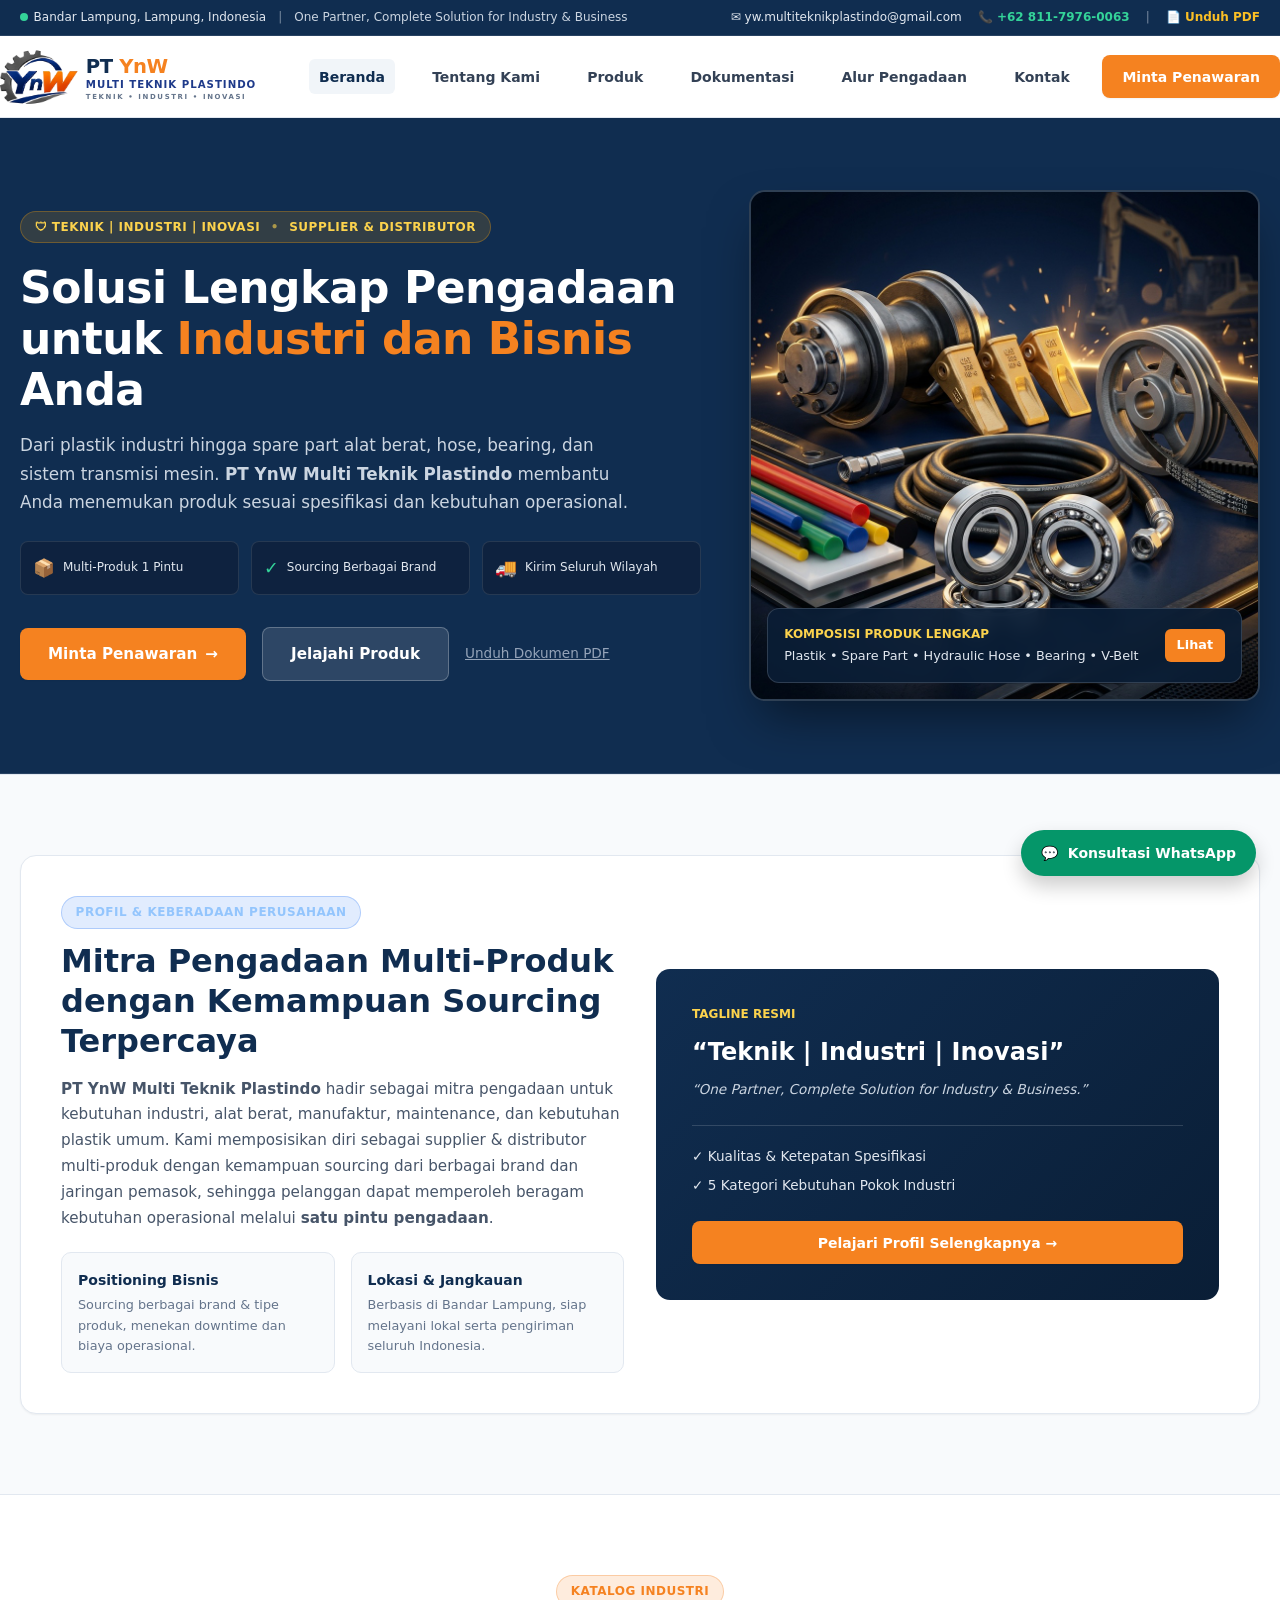
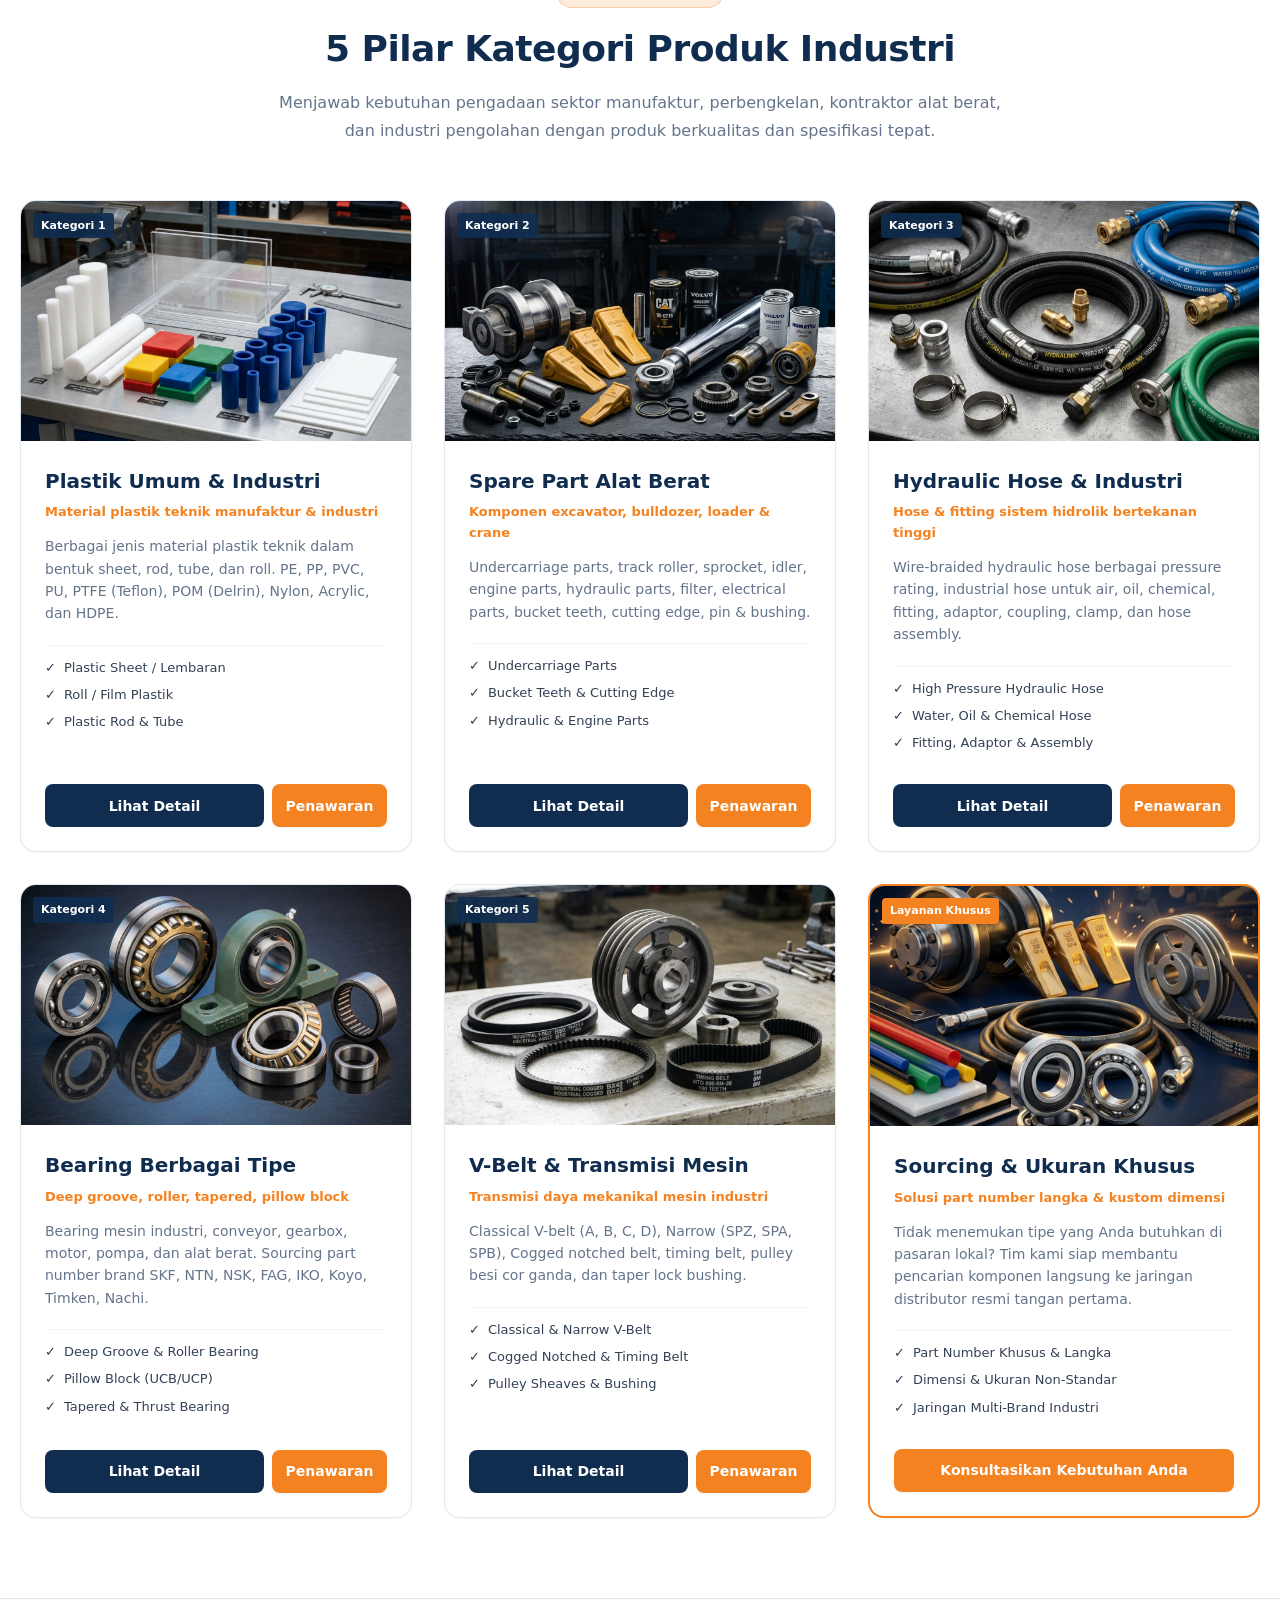
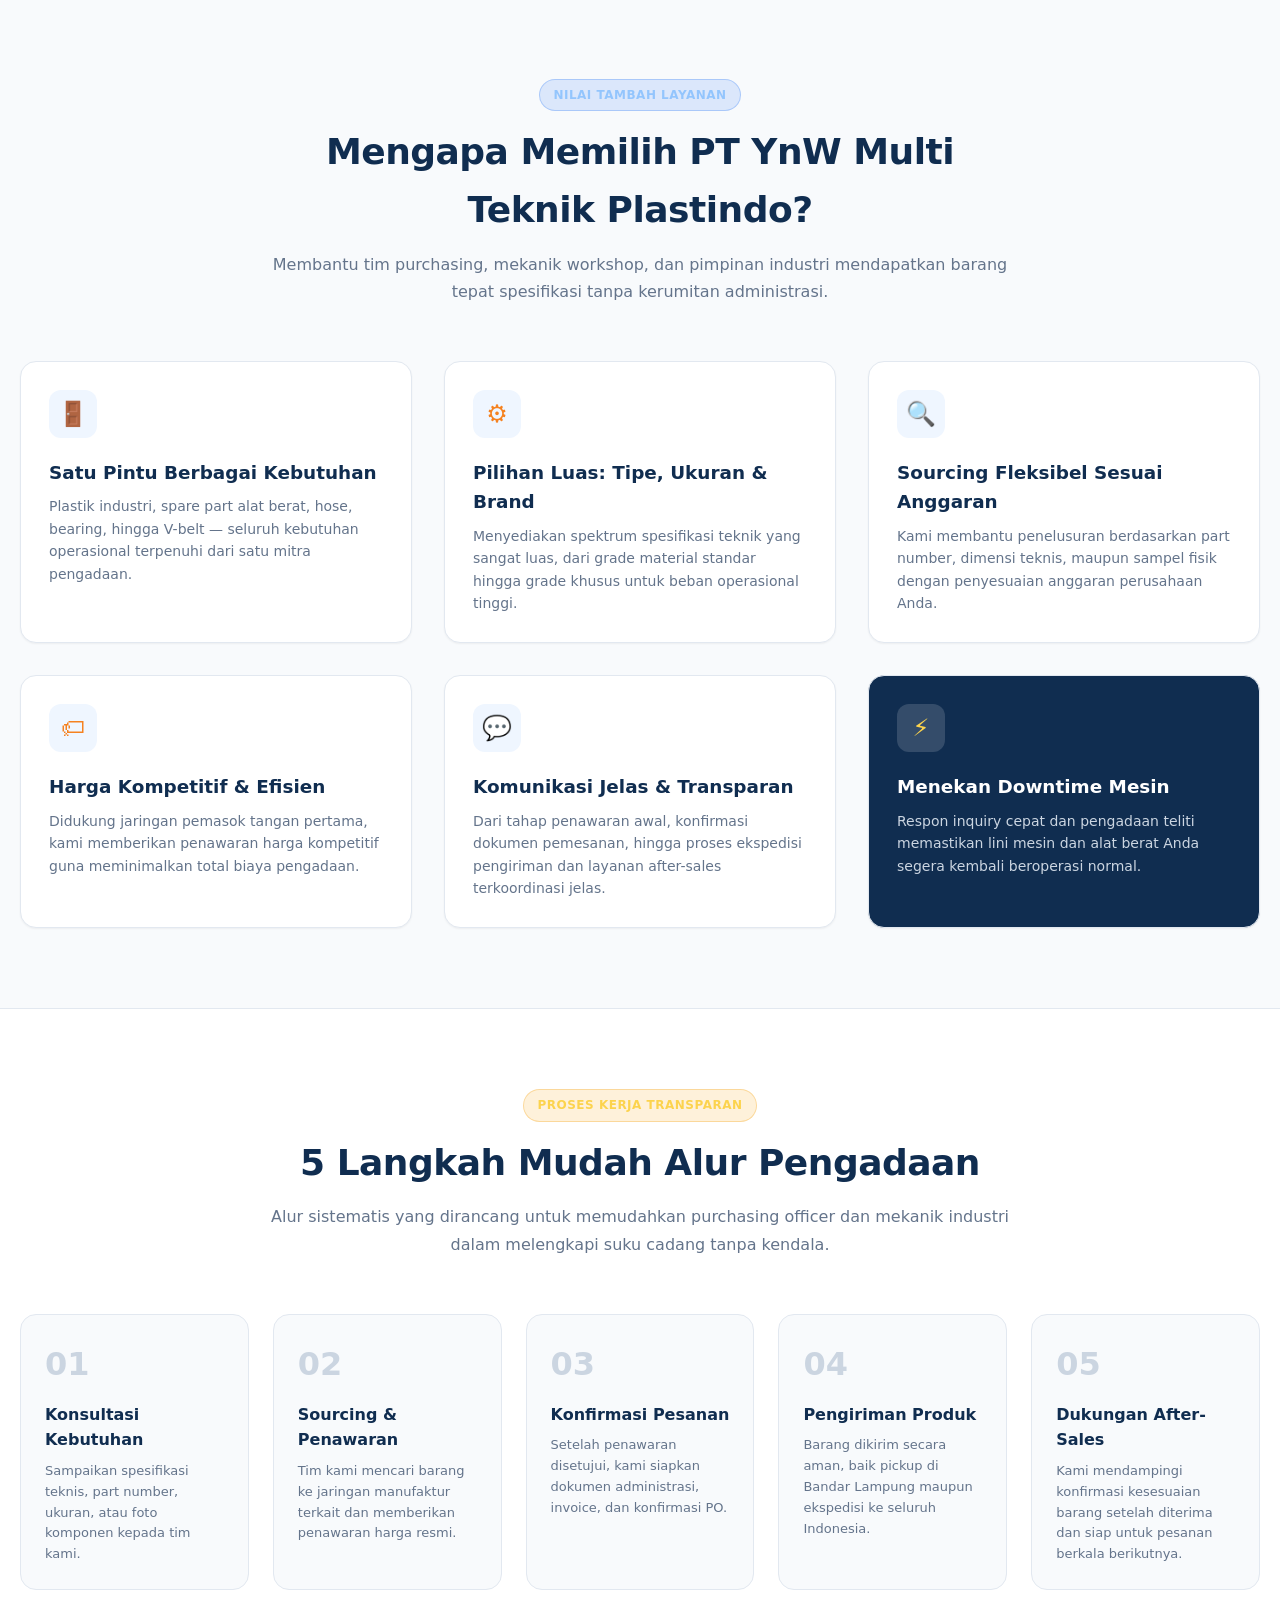
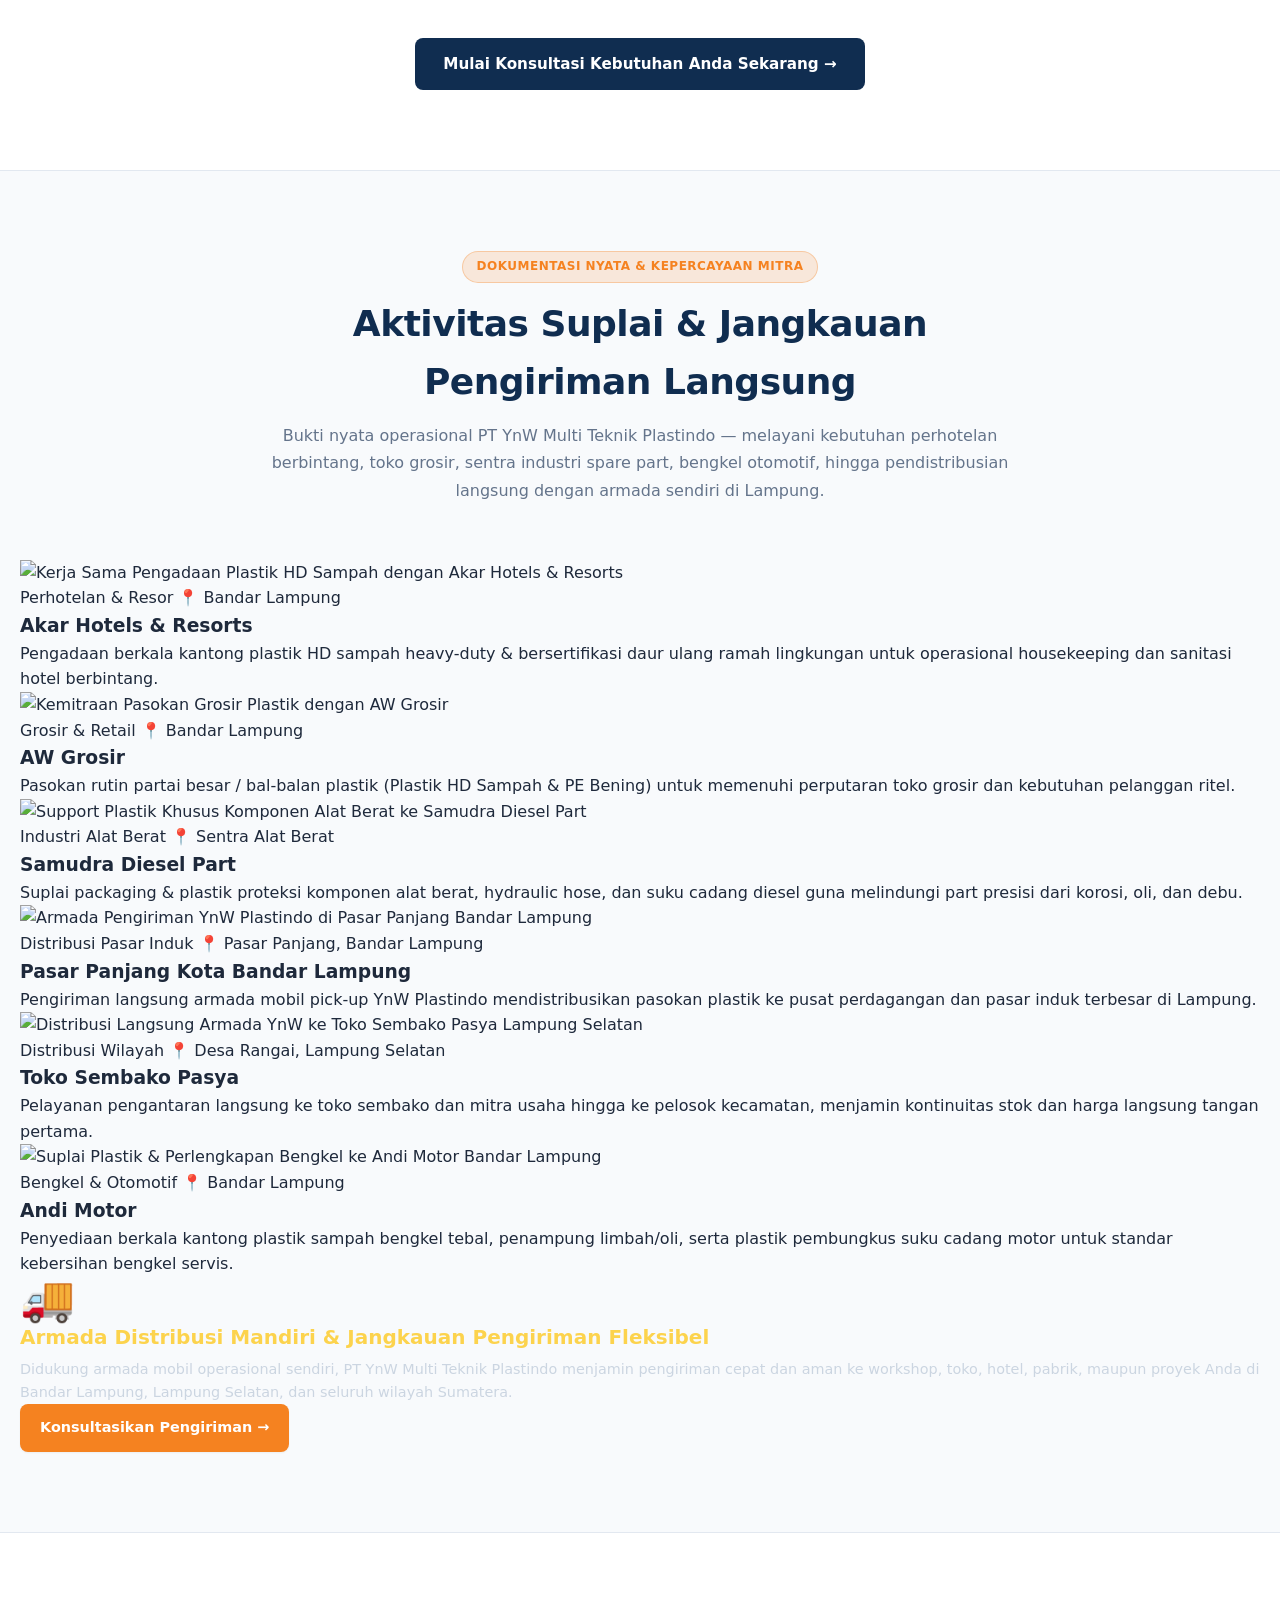
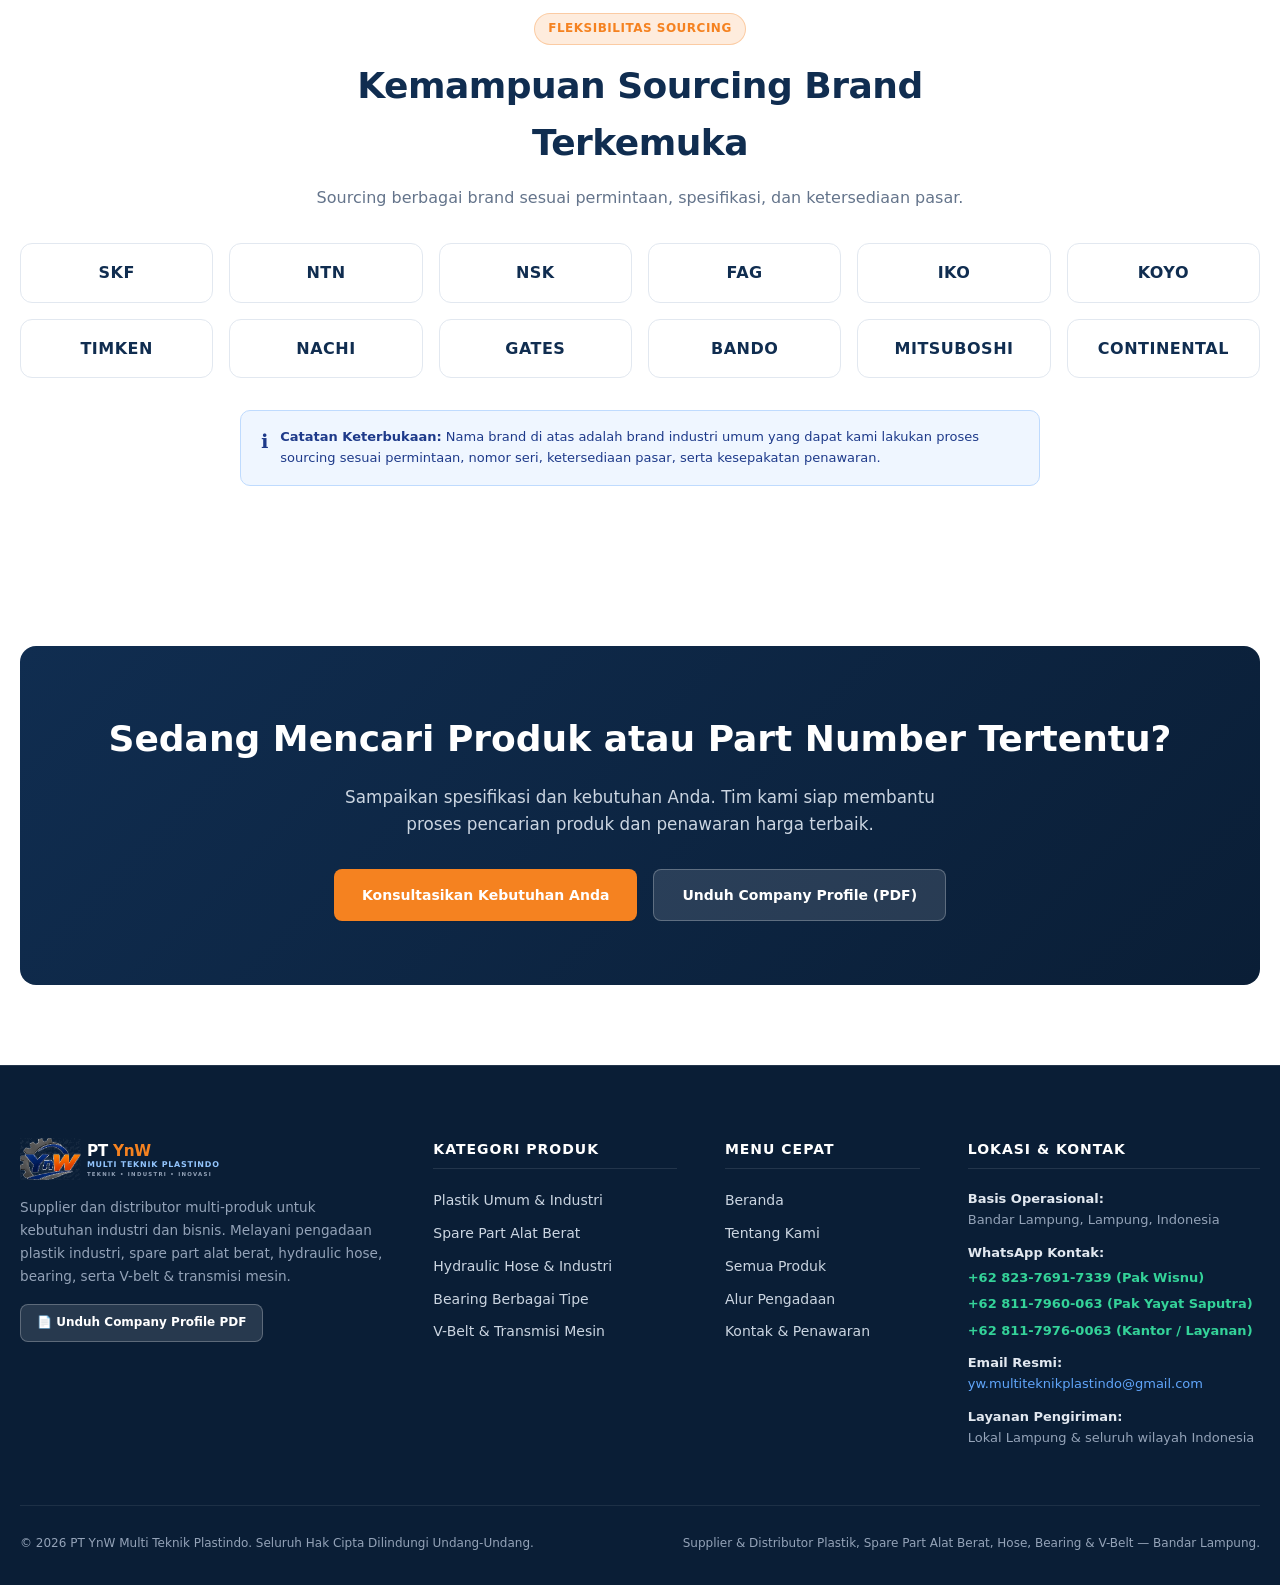
==== commit 9288af68: "Add files via upload" ====
--- a/index.html
+++ b/index.html
@@ -51,6 +51,7 @@
         <a href="./" class="nav-link active">Beranda</a>
         <a href="tentang-kami" class="nav-link">Tentang Kami</a>
         <a href="produk" class="nav-link">Produk</a>
+        <a href="#dokumentasi" class="nav-link">Dokumentasi</a>
         <a href="#alur-pengadaan" class="nav-link">Alur Pengadaan</a>
         <a href="kontak" class="nav-link">Kontak</a>
       </nav>
@@ -70,6 +71,7 @@
       <a href="./" class="mobile-nav-link">Beranda</a>
       <a href="tentang-kami" class="mobile-nav-link">Tentang Kami</a>
       <a href="produk" class="mobile-nav-link">Katalog Produk</a>
+      <a href="#dokumentasi" class="mobile-nav-link">Dokumentasi Pengiriman</a>
       <a href="#alur-pengadaan" class="mobile-nav-link">Alur Pengadaan</a>
       <a href="kontak" class="mobile-nav-link">Kontak & Penawaran</a>
       <div style="margin-top: 1rem; display: flex; flex-direction: column; gap: 0.5rem;">
@@ -445,8 +447,139 @@
     </div>
   </section>
 
-  <!-- 8. Brand Sourcing Section -->
-  <section class="section section-slate">
+  <!-- 8. Bukti Pengiriman & Kemitraan Nyata -->
+  <section class="section section-slate" id="dokumentasi">
+    <div class="container">
+      <div class="section-header">
+        <div class="badge badge-orange">Dokumentasi Nyata & Kepercayaan Mitra</div>
+        <h2 class="section-title">Aktivitas Suplai & Jangkauan Pengiriman Langsung</h2>
+        <p class="section-desc">
+          Bukti nyata operasional PT YnW Multi Teknik Plastindo — melayani kebutuhan perhotelan berbintang, toko grosir, sentra industri spare part, bengkel otomotif, hingga pendistribusian langsung dengan armada sendiri di Lampung.
+        </p>
+      </div>
+
+      <div class="proof-grid">
+        <!-- Card 1: Akar Hotels & Resorts -->
+        <div class="proof-card">
+          <div class="proof-img-wrap">
+            <img src="assets/images/kemitraan-akar-hotel.webp" alt="Kerja Sama Pengadaan Plastik HD Sampah dengan Akar Hotels & Resorts">
+          </div>
+          <div class="proof-body">
+            <div class="proof-client">
+              <span class="proof-pill-badge pill-red">Perhotelan & Resor</span>
+              <span class="proof-loc">📍 Bandar Lampung</span>
+            </div>
+            <h3 class="proof-title">Akar Hotels & Resorts</h3>
+            <p class="proof-desc">
+              Pengadaan berkala kantong plastik HD sampah heavy-duty & bersertifikasi daur ulang ramah lingkungan untuk operasional housekeeping dan sanitasi hotel berbintang.
+            </p>
+          </div>
+        </div>
+
+        <!-- Card 2: AW Grosir -->
+        <div class="proof-card">
+          <div class="proof-img-wrap">
+            <img src="assets/images/kemitraan-aw-grosir.webp" alt="Kemitraan Pasokan Grosir Plastik dengan AW Grosir">
+          </div>
+          <div class="proof-body">
+            <div class="proof-client">
+              <span class="proof-pill-badge pill-blue">Grosir & Retail</span>
+              <span class="proof-loc">📍 Bandar Lampung</span>
+            </div>
+            <h3 class="proof-title">AW Grosir</h3>
+            <p class="proof-desc">
+              Pasokan rutin partai besar / bal-balan plastik (Plastik HD Sampah & PE Bening) untuk memenuhi perputaran toko grosir dan kebutuhan pelanggan ritel.
+            </p>
+          </div>
+        </div>
+
+        <!-- Card 3: Samudra Diesel Part -->
+        <div class="proof-card">
+          <div class="proof-img-wrap">
+            <img src="assets/images/dokumentasi-samudra-diesel.webp" alt="Support Plastik Khusus Komponen Alat Berat ke Samudra Diesel Part">
+          </div>
+          <div class="proof-body">
+            <div class="proof-client">
+              <span class="proof-pill-badge pill-amber">Industri Alat Berat</span>
+              <span class="proof-loc">📍 Sentra Alat Berat</span>
+            </div>
+            <h3 class="proof-title">Samudra Diesel Part</h3>
+            <p class="proof-desc">
+              Suplai packaging & plastik proteksi komponen alat berat, hydraulic hose, dan suku cadang diesel guna melindungi part presisi dari korosi, oli, dan debu.
+            </p>
+          </div>
+        </div>
+
+        <!-- Card 4: Pasar Panjang Bandar Lampung -->
+        <div class="proof-card">
+          <div class="proof-img-wrap">
+            <img src="assets/images/pengiriman-pasar-panjang.webp" alt="Armada Pengiriman YnW Plastindo di Pasar Panjang Bandar Lampung">
+          </div>
+          <div class="proof-body">
+            <div class="proof-client">
+              <span class="proof-pill-badge pill-green">Distribusi Pasar Induk</span>
+              <span class="proof-loc">📍 Pasar Panjang, Bandar Lampung</span>
+            </div>
+            <h3 class="proof-title">Pasar Panjang Kota Bandar Lampung</h3>
+            <p class="proof-desc">
+              Pengiriman langsung armada mobil pick-up YnW Plastindo mendistribusikan pasokan plastik ke pusat perdagangan dan pasar induk terbesar di Lampung.
+            </p>
+          </div>
+        </div>
+
+        <!-- Card 5: Toko Sembako Pasya -->
+        <div class="proof-card">
+          <div class="proof-img-wrap">
+            <img src="assets/images/distribusi-lampung-selatan.webp" alt="Distribusi Langsung Armada YnW ke Toko Sembako Pasya Lampung Selatan">
+          </div>
+          <div class="proof-body">
+            <div class="proof-client">
+              <span class="proof-pill-badge pill-purple">Distribusi Wilayah</span>
+              <span class="proof-loc">📍 Desa Rangai, Lampung Selatan</span>
+            </div>
+            <h3 class="proof-title">Toko Sembako Pasya</h3>
+            <p class="proof-desc">
+              Pelayanan pengantaran langsung ke toko sembako dan mitra usaha hingga ke pelosok kecamatan, menjamin kontinuitas stok dan harga langsung tangan pertama.
+            </p>
+          </div>
+        </div>
+
+        <!-- Card 6: Andi Motor -->
+        <div class="proof-card">
+          <div class="proof-img-wrap">
+            <img src="assets/images/distribusi-andi-motor.webp" alt="Suplai Plastik & Perlengkapan Bengkel ke Andi Motor Bandar Lampung">
+          </div>
+          <div class="proof-body">
+            <div class="proof-client">
+              <span class="proof-pill-badge pill-orange">Bengkel & Otomotif</span>
+              <span class="proof-loc">📍 Bandar Lampung</span>
+            </div>
+            <h3 class="proof-title">Andi Motor</h3>
+            <p class="proof-desc">
+              Penyediaan berkala kantong plastik sampah bengkel tebal, penampung limbah/oli, serta plastik pembungkus suku cadang motor untuk standar kebersihan bengkel servis.
+            </p>
+          </div>
+        </div>
+      </div>
+
+      <!-- Trust Highlight Banner -->
+      <div class="trust-banner-card">
+        <div style="font-size: 2.75rem; line-height: 1; flex-shrink: 0;">🚚</div>
+        <div style="flex: 1;">
+          <h4 style="font-size: 1.25rem; font-weight: 800; margin-bottom: 0.35rem; color: #FCD34D;">Armada Distribusi Mandiri & Jangkauan Pengiriman Fleksibel</h4>
+          <p style="font-size: 0.9rem; color: #CBD5E1; line-height: 1.6; margin: 0;">
+            Didukung armada mobil operasional sendiri, PT YnW Multi Teknik Plastindo menjamin pengiriman cepat dan aman ke workshop, toko, hotel, pabrik, maupun proyek Anda di Bandar Lampung, Lampung Selatan, dan seluruh wilayah Sumatera.
+          </p>
+        </div>
+        <div>
+          <a href="kontak" class="btn-primary" style="white-space: nowrap; padding: 0.75rem 1.25rem; font-size: 0.9rem;">Konsultasikan Pengiriman →</a>
+        </div>
+      </div>
+    </div>
+  </section>
+
+  <!-- 9. Brand Sourcing Section -->
+  <section class="section">
     <div class="container">
       <div class="section-header" style="margin-bottom: 2rem;">
         <div class="badge badge-orange">Fleksibilitas Sourcing</div>
